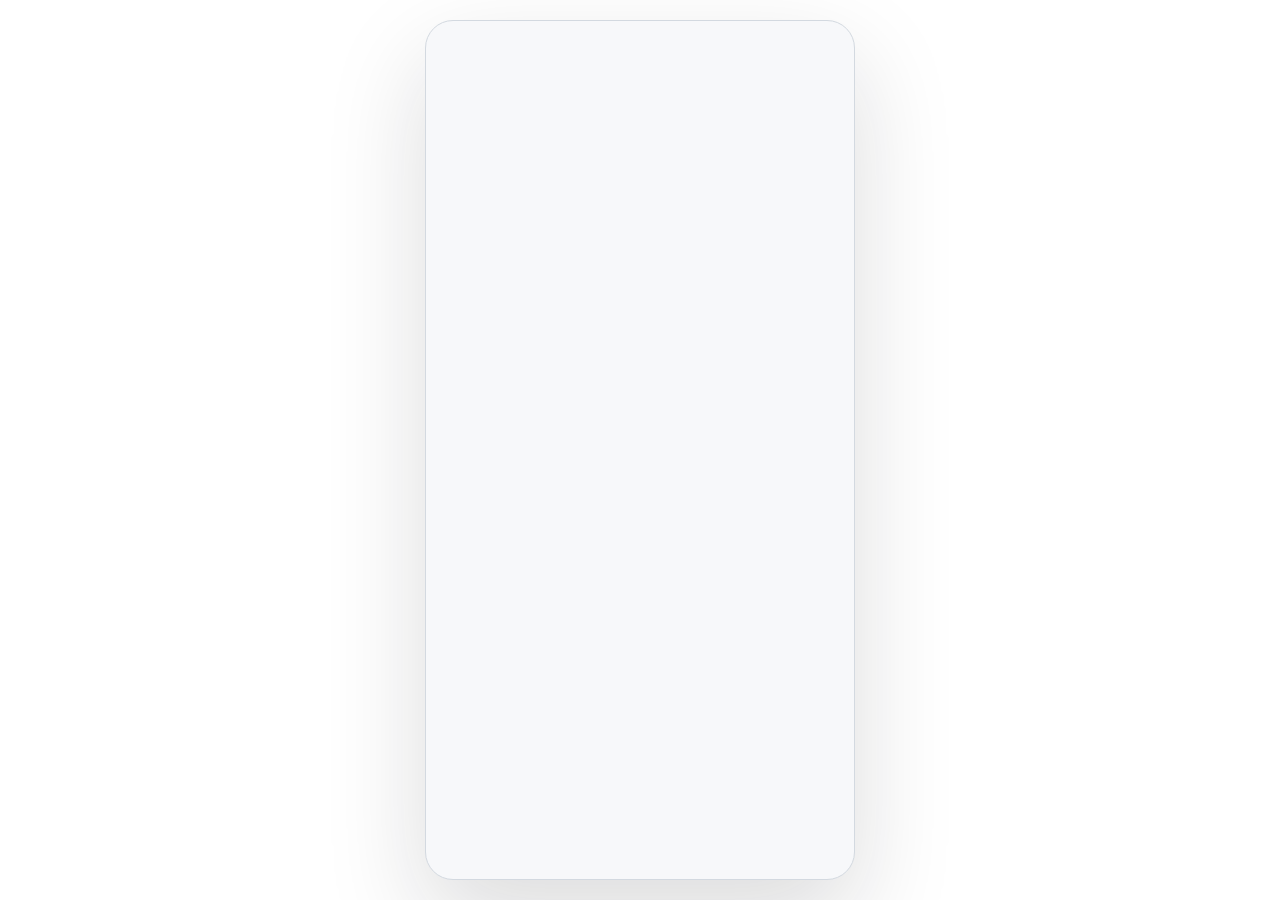
==== backend/app/static/index.html @ cd214f37 "Restore game-timing admin controls; standard home; in-panel admin buttons; fix lobby flash" ====
<!doctype html>
<html lang="uz">
<head>
<meta charset="utf-8">
<meta name="viewport" content="width=device-width,initial-scale=1,viewport-fit=cover">
<meta name="theme-color" media="(prefers-color-scheme: light)" content="#ffffff">
<meta name="theme-color" media="(prefers-color-scheme: dark)" content="#0e1013">
<title>Mafia — Cinematic Noir Mini App</title>
<link rel="preconnect" href="https://fonts.googleapis.com">
<link rel="preconnect" href="https://fonts.gstatic.com" crossorigin>
<link href="https://fonts.googleapis.com/css2?family=Cinzel:wght@600;700;900&family=Oswald:wght@500;600;700&family=Inter:wght@400;500;600&display=swap" rel="stylesheet">
<style>
:root{
  --ink:#ffffff;--bg:#f7f8fa;--panel:#ffffff;--panel2:#eef1f5;
  --line:#d3d9e0;--line-soft:#e4e8ee;
  --red:#d11a2a;--red-hi:#e63b4b;--red-dim:#fbe9ec;
  --dark:#111418;
  --town:#1f6feb;--town-hi:#3b82f6;--town-dim:#e8f0fe;
  --gold:#1f6feb;--gold-hi:#3b82f6;--gold-dim:#7aa7f0;
  --neutral:#8a5fc2;--neutral-hi:#a06fd8;
  --text:#17181c;--muted:#5b6472;--muted2:#8b94a3;
  --r-sm:10px;--r-md:14px;--r-lg:20px;
  --display:'Inter',-apple-system,Arial,sans-serif;
  --ui:'Inter',-apple-system,Arial,sans-serif;
  --body:'Inter',-apple-system,Arial,sans-serif;
  --glass-bg:rgba(255,255,255,.72);--glass-border:rgba(255,255,255,.5);--glass-blur:18px;
}
/* ---------------------------------------------------------- theming ----
   Four modes are chosen in Settings (app.js: THEME_MODES) and always
   resolve, client-side, to one of two looks — light or dark — written
   onto <html data-theme="light|dark"> by applyTheme(). Same red/town
   accents either way (brand stays recognizable); only the neutral
   surfaces (bg/panel/text/lines) flip.
     - light / dark  -> that fixed look, always
     - sync          -> light by day, dark at night, light when no game
                        is running (driven by the live game phase)
     - system        -> follows Telegram.WebApp.colorScheme (or the OS
                        prefers-color-scheme when opened outside Telegram)
   The attribute selectors below outrank the plain :root media-query
   fallback further down (higher specificity, order-independent), so an
   explicit choice always wins once JS has run. The media query only
   matters for the first paint before app.js executes, or if JS is
   unavailable — see the inline snippet right after <body> too. */
:root[data-theme="dark"]{
  --ink:#0e1013;--bg:#0e1013;--panel:#181b20;--panel2:#1f232a;
  --line:#2b3038;--line-soft:#23272e;
  --red-dim:#3a1216;
  --town-dim:#12233d;
  --text:#eef0f3;--muted:#9aa3b0;--muted2:#6e7683;
  --glass-bg:rgba(24,27,32,.68);--glass-border:rgba(255,255,255,.08);
}
:root[data-theme="light"]{
  --ink:#ffffff;--bg:#f7f8fa;--panel:#ffffff;--panel2:#eef1f5;
  --line:#d3d9e0;--line-soft:#e4e8ee;
  --red-dim:#fbe9ec;
  --town-dim:#e8f0fe;
  --text:#17181c;--muted:#5b6472;--muted2:#8b94a3;
  --glass-bg:rgba(255,255,255,.72);--glass-border:rgba(255,255,255,.5);
}
/* Pre-JS / no-JS fallback only — ignored the instant data-theme is set. */
@media(prefers-color-scheme:dark){
  :root:not([data-theme]){
    --ink:#0e1013;--bg:#0e1013;--panel:#181b20;--panel2:#1f232a;
    --line:#2b3038;--line-soft:#23272e;
    --red-dim:#3a1216;
    --town-dim:#12233d;
    --text:#eef0f3;--muted:#9aa3b0;--muted2:#6e7683;
    --glass-bg:rgba(24,27,32,.68);--glass-border:rgba(255,255,255,.08);
  }
}

*{box-sizing:border-box;-webkit-tap-highlight-color:transparent}
html,body{margin:0;background:var(--ink);color:var(--text);font-family:var(--body)}
body{min-height:100vh;display:flex;justify-content:center}
.app{width:min(100vw,430px);min-height:100vh;background:var(--bg);position:relative;overflow:hidden}
.screen{display:none;min-height:100vh;padding:18px 16px 104px;position:relative}
.screen.active{display:block;animation:screenIn .6s cubic-bezier(.22,1,.36,1)}
@keyframes screenIn{0%{opacity:0;transform:translateY(20px) scale(.985);filter:blur(10px)}60%{opacity:1}100%{opacity:1;transform:none;filter:none}}
@media(prefers-reduced-motion:reduce){.screen.active{animation:none}}

h1,h2,h3,p{margin:0}
.title{font-weight:800;font-size:17px;letter-spacing:.02em;text-transform:uppercase;text-align:center;color:var(--text)}
.eyebrow{font:600 10px/1 var(--ui);letter-spacing:.16em;text-transform:uppercase;color:var(--muted2)}
.subtitle{text-align:center;color:var(--muted);margin-top:8px;font-size:14px;line-height:1.55}

.topbar{display:flex;justify-content:space-between;align-items:center;margin-bottom:18px;min-height:44px}
.iconbtn{width:44px;height:44px;flex:0 0 auto;border:1px solid var(--line);border-radius:var(--r-sm);
  background:var(--panel);color:var(--text);display:flex;align-items:center;justify-content:center;transition:background .14s}
.iconbtn:active{background:var(--panel2)}
.spacer44{width:44px;flex:0 0 auto}

.icon{width:19px;height:19px;stroke:currentColor;fill:none;stroke-width:1.7;stroke-linecap:round;stroke-linejoin:round}
.icon.solid{fill:currentColor;stroke:none}

.hero-art{aspect-ratio:3/4;max-height:54vh;border:1px solid var(--line);border-radius:var(--r-lg);
  overflow:hidden;background-size:cover;background-position:center;position:relative;background-color:#eef1f5}
.hero-content{position:absolute;z-index:2;left:22px;right:22px;bottom:24px;text-align:center}
.hero-content .mafia{font-weight:900;font-size:clamp(36px,10.5vw,52px);letter-spacing:.04em;color:var(--text)}

.btn{width:100%;min-height:54px;display:flex;align-items:center;justify-content:center;gap:9px;
  border:1px solid var(--dark);background:var(--dark);color:#fff;
  border-radius:var(--r-sm);font:600 14px/1 var(--ui);letter-spacing:.03em;
  transition:filter .12s,transform .12s}
.btn:active{filter:brightness(.85);transform:scale(.97)}
.btn.gold{background:var(--town);border-color:var(--town);color:#fff}
.btn.dark{background:var(--panel);border-color:var(--line);color:var(--text)}
.btn.town{background:var(--town);border-color:var(--town);color:#fff}
.btn.ghost{background:transparent;border-color:var(--line);color:var(--muted)}

.stack{display:grid;gap:11px;margin-top:18px}
.card{background:var(--panel);border:1px solid var(--line-soft);border-radius:var(--r-md);padding:16px;box-shadow:0 1px 2px rgba(17,20,24,.04);transition:box-shadow .2s ease}

.code{font-family:var(--ui);font-size:28px;font-weight:700;letter-spacing:.18em;text-align:center;color:var(--text);margin:8px 0 14px}
.coderow{display:flex;align-items:center;justify-content:center;gap:8px;margin:8px 0 14px}
.coderow .code{margin:0}

.players{display:grid;grid-template-columns:repeat(4,1fr);gap:14px 8px;margin-top:14px}
.player{text-align:center;font:12px/1 var(--body);color:var(--muted)}
.avatar{width:54px;height:54px;border-radius:50%;margin:0 auto 7px;border:2px solid var(--line);
  background-size:cover;background-position:center;position:relative}
.avatar.host{border-color:var(--town);box-shadow:0 0 0 3px var(--town-dim)}
.avatar.empty{display:flex;align-items:center;justify-content:center;border:2px dashed var(--line);background:transparent;color:var(--muted2)}
.badge{position:absolute;right:-3px;bottom:-3px;min-width:18px;height:18px;padding:0 3px;background:var(--red);color:#fff;border-radius:50%;font:700 10px var(--ui);display:flex;align-items:center;justify-content:center;border:1.5px solid #fff}
.crownbadge{position:absolute;left:50%;top:-15px;transform:translateX(-50%);color:var(--gold-hi);width:18px;height:18px}

.smallcap{font:600 10px/1 var(--ui);letter-spacing:.18em;color:var(--muted);text-transform:uppercase}

.timer{font-family:var(--ui);font-weight:700;font-size:42px;color:var(--town);text-align:center;margin:14px 0;font-variant-numeric:tabular-nums}
.timer.day{color:var(--gold-hi)}
.status{display:grid;gap:8px}
.status-row{display:flex;align-items:center;gap:10px;border:1px solid var(--line-soft);border-radius:var(--r-sm);padding:11px 13px;background:var(--panel);font:13px/1.3 var(--body);color:var(--text)}
.status-row .icon{color:var(--town);flex:0 0 auto}
.status-row b{margin-left:auto;color:var(--town);font-weight:700;font-size:12.5px}

.list{display:grid;gap:2px;margin-top:6px}
.row{display:flex;align-items:center;gap:11px;padding:9px 6px;border-bottom:1px solid var(--line-soft);font:14px var(--body);border-radius:var(--r-sm)}
.row .avatar{width:36px;height:36px;margin:0}
.row .rowname{flex:1}
.row .rowvotes{color:var(--muted2);font:600 13px var(--ui);min-width:18px;text-align:right}
.radio{width:20px;height:20px;border:1.5px solid var(--line);border-radius:50%;flex:0 0 auto}
.row.selected{background:var(--red-dim)}
.row.selected .radio{border-color:var(--red-hi);background:var(--red-hi);box-shadow:inset 0 0 0 4px var(--panel2)}
.row.selected .rowvotes{color:var(--red-hi)}

.death-content{position:absolute;z-index:2;left:0;right:0;bottom:22px;text-align:center}
.big-name{font-weight:900;font-size:34px;color:var(--text)}

.winbanner{position:relative;border-radius:var(--r-lg);padding:36px 22px 26px;text-align:center;margin-top:4px;overflow:hidden;border:1px solid var(--line)}
.winbanner.red{border-color:var(--red)}
.winbanner-seal{position:relative;width:84px;height:84px;margin:0 auto 16px;border-radius:50%;border:2px solid var(--town);display:flex;align-items:center;justify-content:center;background:var(--town-dim)}
.winbanner.red .winbanner-seal{border-color:var(--red);background:var(--red-dim)}
.winbanner-seal .icon{width:38px;height:38px;fill:var(--town-hi);stroke:none}
.winbanner.red .winbanner-seal .icon{fill:var(--red-hi)}
.winbanner-title{font-weight:800;font-size:clamp(20px,6vw,25px);color:var(--town)}
.winbanner.red .winbanner-title{color:var(--red-hi)}
.winbanner.neutral{border-color:var(--neutral)}
.winbanner.neutral .winbanner-seal{border-color:var(--neutral);background:rgba(138,95,194,.12)}
.winbanner.neutral .winbanner-seal .icon{fill:var(--neutral-hi)}
.winbanner.neutral .winbanner-title{color:var(--neutral-hi)}
.winbanner .notice{margin:12px auto 0;max-width:300px}

.winreveal{position:fixed;inset:0;z-index:80;display:none;flex-direction:column;align-items:center;justify-content:center;gap:22px;padding:24px;background:var(--bg)}
.winreveal.show{display:flex}
.winreveal.closing .winreveal-cardwrap{animation:winRevealOut .32s ease forwards}
.winreveal-cardwrap{width:clamp(240px,78vw,360px);aspect-ratio:2/3;border-radius:22px;overflow:hidden;position:relative;border:2px solid var(--town);box-shadow:0 20px 60px rgba(17,20,24,.2);animation:winRevealIn .75s cubic-bezier(.2,.8,.3,1)}
.winreveal-cardwrap.red{border-color:var(--red)}
.winreveal-cardwrap .winart{width:100%;height:100%;display:block}
.winreveal-cardwrap .winart svg{width:100%;height:100%;display:block}
.winposter{width:100%;height:100%;position:relative}
.winposter img{width:100%;height:100%;display:block;object-fit:cover;filter:drop-shadow(0 0 24px var(--artglow,transparent))}
@keyframes winRevealIn{0%{opacity:0;transform:scale(.72) translateY(26px)}55%{opacity:1}100%{opacity:1;transform:scale(1) translateY(0)}}
@keyframes winRevealOut{from{opacity:1;transform:scale(1)}to{opacity:0;transform:scale(.9) translateY(-8px)}}
.winreveal-btn{width:min(78vw,320px);min-height:54px;display:flex;align-items:center;justify-content:center;gap:9px;border:1px solid var(--town);background:var(--town);color:#fff;border-radius:var(--r-sm);font:600 14px/1 var(--ui)}
.winreveal-btn:active{filter:brightness(.85)}
@media(prefers-reduced-motion:reduce){.winreveal-cardwrap,.winreveal-btn{animation:none}}

.nav{position:fixed;bottom:0;left:50%;transform:translateX(-50%);width:min(100vw,430px);height:76px;padding-bottom:env(safe-area-inset-bottom);background:var(--panel);border-top:1px solid var(--line-soft);display:flex;z-index:10}
.nav button{flex:1;background:none;border:0;color:var(--muted2);display:flex;flex-direction:column;align-items:center;justify-content:center;gap:4px;font:600 10px var(--ui);letter-spacing:.02em;text-transform:uppercase;transition:color .2s ease,transform .15s ease}
.nav button:active{transform:scale(.92)}
.nav button.active{color:var(--town);font-weight:700}
.nav button.active svg{filter:drop-shadow(0 0 4px rgba(0,168,107,.3))}

body.kiosk-roles .nav{display:none}
body.kiosk-roles #roles .topbar{display:none}
body.kiosk-roles #roles.screen{padding-bottom:24px}

.tabs{display:flex;gap:7px;overflow-x:auto;margin:14px 0 4px;scrollbar-width:none}
.tabs::-webkit-scrollbar{display:none}
.tab{flex:0 0 auto;white-space:nowrap;border:1px solid var(--line);background:var(--panel);color:var(--muted);padding:8px 15px;border-radius:20px;font:600 11px var(--ui);letter-spacing:.04em;text-transform:uppercase}
.tab.active{color:#fff;border-color:var(--text);background:var(--dark)}

.factiontitle{display:flex;align-items:center;gap:8px;font:600 12px var(--ui);letter-spacing:.16em;text-transform:uppercase;margin:22px 2px 12px}
.factiontitle .n{font-weight:500;color:var(--muted2);letter-spacing:0;font-size:11.5px}
.factiontitle.mafia{color:var(--red)}
.factiontitle.town{color:var(--town)}
.factiontitle.neutral{color:var(--neutral)}
.factiontitle:before{content:"";flex:0 0 14px;height:1px;background:currentColor;opacity:.4}

.rolegrid{display:grid;grid-template-columns:repeat(3,1fr);gap:14px 10px}
.rolecell{text-align:center;cursor:pointer}
.roleicon{position:relative;width:100%;aspect-ratio:1/1.06;border-radius:14px;margin:0 auto 7px;overflow:hidden;border:1.5px solid var(--line);background:#eef1f5;box-shadow:0 1px 2px rgba(17,20,24,.05)}
.roleicon .roleart{position:absolute;inset:0;line-height:0}
.roleicon img{width:100%;height:100%;display:block;object-fit:cover;object-position:center top}
.rolecell.mafia .roleicon{border-color:var(--red);box-shadow:0 0 0 1px var(--red)}
.rolecell.town .roleicon{border-color:var(--town);box-shadow:0 0 0 1px var(--town)}
.rolecell.neutral .roleicon{border-color:var(--neutral);box-shadow:0 0 0 1px var(--neutral)}
.rolename{font:600 10.5px var(--ui);line-height:1.2}
.rolecell.mafia .rolename{color:var(--red)}
.rolecell.town .rolename{color:var(--town)}
.rolecell.neutral .rolename{color:var(--neutral)}

.roledetail{margin-top:20px;padding:16px;display:none}
.roledetail.show{display:block;animation:screenIn .3s ease}
.roledetail-card{width:min(70vw,220px);margin:0 auto 14px;border-radius:14px;overflow:hidden;border:1.5px solid var(--line);box-shadow:0 10px 30px rgba(17,20,24,.12)}
.roledetail-card svg{width:100%;height:auto;display:block}
.roledetail-card img{width:100%;height:auto;display:block}
.roledetail-head{display:flex;align-items:center;justify-content:center;gap:12px;margin-bottom:10px;text-align:center}
.roledetail-head .roleicon{width:46px;aspect-ratio:1/1.06;margin:0;flex:0 0 auto}
.roledetail-name{font-weight:800;font-size:20px}
.roledetail-fac{font:600 10px var(--ui);letter-spacing:.16em;text-transform:uppercase;margin-top:2px}
.roledetail-desc{font:13.5px/1.6 var(--body);color:var(--muted);margin-top:4px}
.roledetail-ability{margin-top:12px;padding-top:12px;border-top:1px solid var(--line-soft);font:13px/1.55 var(--body)}
.roledetail-ability b{color:var(--town);font:600 10.5px var(--ui);letter-spacing:.16em;text-transform:uppercase;display:block;margin-bottom:5px}

.notice{font:12.5px/1.6 var(--body);color:var(--muted);text-align:center;margin-top:14px}

.calloutcard{font:12.5px/1.6 var(--body);margin-top:14px;padding:12px 14px;border-left:3px solid var(--town);background:var(--town-dim);border-radius:0 var(--r-sm) var(--r-sm) 0}
.phasepill{display:inline-flex;align-items:center;gap:7px;height:44px;padding:0 13px;border:1px solid var(--line);border-radius:999px;background:var(--panel);color:var(--text);flex:0 0 auto}
.phasepill .dot{width:7px;height:7px;border-radius:50%;background:var(--town);flex:0 0 auto}
.phasepill.day .dot{background:var(--gold-hi)}
.phasepill.vote .dot{background:var(--red-hi)}
.bottomactions{position:sticky;bottom:76px;left:0;right:0;padding-top:18px;margin-top:6px;background:linear-gradient(180deg,transparent,#ffffff 40%);z-index:5}
body.kiosk-roles .bottomactions{bottom:0}

#lobby.screen{padding:0;overflow:hidden}
.lb-bg{position:absolute;inset:0;z-index:0;background:var(--bg)}
.lb-inner{position:relative;z-index:2;min-height:100vh;display:flex;flex-direction:column;padding:calc(14px + env(safe-area-inset-top)) 16px calc(18px + env(safe-area-inset-bottom))}

.lb-top{display:flex;align-items:flex-start;justify-content:space-between;gap:10px}
.lb-icon{width:46px;height:46px;flex:0 0 auto;border:1.5px solid var(--line);border-radius:12px;background:var(--panel);color:var(--text);display:flex;align-items:center;justify-content:center}
.lb-icon:active{background:var(--panel2)}
.lb-icon .icon{width:22px;height:22px;stroke-width:2}

.lb-titlewrap{flex:1;min-width:0;text-align:center;padding-top:2px}
.lb-title{font-weight:900;font-size:clamp(32px,9.5vw,46px);line-height:1;letter-spacing:.04em;color:var(--text)}
.lb-orn{display:flex;align-items:center;justify-content:center;gap:9px;margin-top:7px;color:var(--muted2)}
.lb-orn i{display:block;height:1px;width:46px;background:var(--line)}
.lb-orn i+i{background:var(--line)}
.lb-orn .icon{width:15px;height:15px;color:var(--town)}

.lb-counter{margin-top:20px;padding:14px 16px;border-radius:20px;background:var(--panel);border:1px solid var(--line-soft)}
.lb-counter-label{text-align:center;font:600 13px/1 var(--ui);letter-spacing:.16em;text-transform:uppercase;color:var(--muted)}
.lb-counter-label b{margin-left:9px;font-size:16px;color:var(--town)}
.lb-bar{display:flex;gap:5px;margin-top:12px}
.lb-bar span{flex:1;height:10px;border-radius:4px;background:var(--line-soft)}
.lb-bar span.on{background:var(--town)}

.lb-grid{display:grid;grid-template-columns:repeat(3,1fr);gap:12px 10px;margin-top:18px}
.pcard{position:relative;aspect-ratio:1/1.06;border-radius:14px;overflow:hidden;background:var(--panel);border:1px solid var(--line);box-shadow:0 1px 2px rgba(17,20,24,.05);transition:transform .15s ease,box-shadow .15s ease,border-color .15s ease}
.pcard:active{transform:scale(.96)}
.pcard.host{border-color:var(--town);box-shadow:0 0 0 1.5px var(--town)}
.pc-photo{position:absolute;inset:0;background-size:cover;background-position:center top;background-color:#eef1f5;display:flex;align-items:center;justify-content:center;font:700 34px var(--display);color:var(--muted)}
.pc-foot{position:absolute;left:0;right:0;bottom:0;z-index:2;display:flex;align-items:center;gap:6px;padding:8px 8px 9px;background:linear-gradient(180deg,transparent,rgba(255,255,255,.94))}
.pc-num{width:22px;height:22px;flex:0 0 auto;border-radius:50%;border:1.4px solid var(--line);background:#fff;color:var(--muted);font:600 11.5px/1 var(--ui);display:flex;align-items:center;justify-content:center}
.pc-name{flex:1;min-width:0;font:600 12.5px/1.15 var(--body);color:var(--text);white-space:nowrap;overflow:hidden;text-overflow:ellipsis}
.pc-dot{width:9px;height:9px;flex:0 0 auto;border-radius:50%;background:#2bb673;box-shadow:0 0 6px rgba(43,182,115,.6)}
.pc-dot.off{background:#c2c9d2;box-shadow:none}
.pc-ribbon{position:absolute;top:0;left:50%;transform:translateX(-50%);z-index:3;padding:5px 15px 6px;border-radius:0 0 7px 7px;background:var(--town);color:#fff;font:700 10px/1 var(--ui);letter-spacing:.14em}

.pcard.empty{background:var(--panel2);border:1px dashed var(--line);display:flex;flex-direction:column;align-items:center;justify-content:center;gap:10px;color:var(--muted2)}
.pc-plus{width:58px;height:58px;border-radius:50%;border:2px dashed var(--line);color:var(--muted2);display:flex;align-items:center;justify-content:center}
.pc-plus .icon{width:26px;height:26px;stroke-width:2}
.pc-empty{font:500 12px var(--body)}

.pcard-grid{display:grid;grid-template-columns:repeat(3,1fr);gap:12px 10px;margin-top:14px}
.pcard.me{border-color:var(--town)}
.pcard.dead{opacity:.45}
.pcard.selectable{cursor:pointer;transition:transform .12s ease,box-shadow .12s ease}
.pcard.selectable:active{transform:scale(.95)}
.pcard.selected{border-color:var(--red);box-shadow:0 0 0 2px var(--red)}
.pc-check{width:20px;height:20px;flex:0 0 auto;border-radius:50%;border:1.5px solid #fff;background:rgba(0,0,0,.2);display:flex;align-items:center;justify-content:center;color:#fff;font:700 12px/1 var(--ui)}
.pcard.selected .pc-check{background:var(--red);border-color:var(--red)}
.pcard.selected .pc-check:after{content:"\2713"}

.lb-actions{margin-top:auto;padding-top:22px}
.lb-start{width:100%;display:flex;align-items:stretch;border-radius:10px;overflow:hidden;border:2px solid var(--dark);background:var(--dark);box-shadow:0 12px 28px rgba(17,20,24,.18)}
.lb-start:active{filter:brightness(.85)}
.lb-start:disabled{opacity:.5;pointer-events:none}
.lb-start-text{flex:1;min-width:0;padding:14px 10px;text-align:center}
.lb-start-main{display:block;font-weight:800;font-size:clamp(17px,5vw,21px)/1.1;color:#fff}
.lb-start-sub{display:block;margin-top:5px;font-size:12.5px;color:rgba(255,255,255,.8)}
.lb-start-play{width:62px;flex:0 0 auto;display:flex;align-items:center;justify-content:center;border-left:1.5px solid rgba(255,255,255,.3)}
.lb-start-play .icon{width:26px;height:26px;color:#fff}

/* Bot-role pickers (#21) */
.brp-panel{border:1px solid var(--line-soft);border-radius:16px;background:var(--panel);padding:12px 12px 14px}
.brp-head{font:800 13px/1.2 var(--ui);letter-spacing:.06em;text-transform:uppercase;color:var(--text);text-align:center}
.brp-note{margin-top:5px;font:500 11.5px/1.4 var(--body);color:var(--muted);text-align:center}
.brp-row{display:flex;align-items:center;gap:10px;margin-top:10px}
.brp-row+.brp-row{margin-top:8px}
.brp-name{flex:1;min-width:0;font:600 13px/1 var(--body);color:var(--text);white-space:nowrap;overflow:hidden;text-overflow:ellipsis}
.brp-select{flex:0 0 auto;max-width:58%;border:1.5px solid var(--line);border-radius:10px;background:var(--panel);color:var(--text);font:600 12.5px/1 var(--ui);padding:9px 8px;outline:none}
.brp-select:focus{border-color:var(--town)}
.brp-clear{flex:0 0 auto;width:30px;height:30px;border-radius:9px;border:1.5px solid var(--line);background:var(--panel);color:var(--muted);font:700 14px/1 var(--ui);display:flex;align-items:center;justify-content:center}
.brp-clear:active{background:var(--panel2)}

body.lobby-view .nav{display:none}
@media(max-width:340px){.lb-grid,.pcard-grid{gap:9px 8px}.pc-name{font-size:11.5px}}

#admin.screen{padding:0;overflow:hidden}
.ap-bg{position:absolute;inset:0;z-index:0;background:var(--bg);filter:saturate(.9) brightness(1)}
.ap-inner{position:relative;z-index:2;min-height:100vh;display:flex;flex-direction:column;padding:calc(14px + env(safe-area-inset-top)) 16px calc(96px + env(safe-area-inset-bottom))}
.ap-top{display:flex;align-items:flex-start;justify-content:space-between;gap:10px}
.ap-title{font-size:clamp(28px,8vw,40px)}
.ap-tabs{display:flex;gap:6px;margin-top:18px;padding:5px;border-radius:14px;background:var(--panel2);border:1px solid var(--line-soft);overflow-x:auto;-webkit-overflow-scrolling:touch;scrollbar-width:none}
.ap-tabs::-webkit-scrollbar{display:none}
.ap-tab{flex:0 0 auto;white-space:nowrap;padding:10px 14px;border-radius:10px;background:transparent;color:var(--muted);font:600 12px var(--ui);letter-spacing:.04em;text-transform:uppercase}
.ap-tab.active{background:var(--dark);color:#fff}
.ap-body{margin-top:16px}
.ap-card{background:var(--panel);border:1px solid var(--line-soft);border-radius:18px;padding:16px;margin-bottom:12px;box-shadow:0 1px 2px rgba(17,20,24,.05)}
.ap-h{display:flex;align-items:center;justify-content:space-between;gap:8px;font:600 11px var(--ui);letter-spacing:.16em;text-transform:uppercase;color:var(--muted)}
.ap-stats{display:grid;grid-template-columns:repeat(2,1fr);gap:10px}
.ap-stat{padding:14px 12px;border-radius:14px;background:var(--panel2);border:1px solid var(--line-soft)}
.ap-stat b{display:block;font:700 26px/1 var(--ui);color:var(--text);font-variant-numeric:tabular-nums}
.ap-stat span{display:block;margin-top:5px;font:500 11px var(--body);color:var(--muted)}
.ap-stat.accent{background:var(--red-dim);border-color:#f3c9cf}
.ap-stat.accent b{color:var(--red)}
.ap-row{display:flex;align-items:center;gap:11px;padding:11px 4px;border-bottom:1px solid var(--line-soft)}
.ap-row:last-child{border-bottom:none}
.ap-row .grow{flex:1;min-width:0}
.ap-row .rname{display:block;font:600 14px var(--body);color:var(--text);white-space:nowrap;overflow:hidden;text-overflow:ellipsis}
.ap-row .rmeta{display:block;margin-top:3px;font-size:11.5px;color:var(--muted)}
.ap-pill{flex:0 0 auto;padding:4px 9px;border-radius:999px;font:600 10.5px var(--ui);letter-spacing:.06em;text-transform:uppercase;border:1px solid currentColor}
.ap-pill.lobby{color:var(--town)}
.ap-pill.live{color:var(--red)}
.ap-pill.over{color:var(--muted2)}
.ap-chevron{flex:0 0 auto;width:16px;height:16px;color:var(--muted2)}
.ap-field{margin-top:14px}
.ap-field label{display:block;font:600 10.5px var(--ui);letter-spacing:.12em;text-transform:uppercase;color:var(--muted);margin-bottom:7px}
.ap-input,.ap-select{width:100%;background:var(--panel2);border:1px solid var(--line);border-radius:11px;padding:12px;color:var(--text);font:15px var(--body)}
.ap-input:focus,.ap-select:focus{outline:none;border-color:var(--town)}
.ap-select{appearance:none;-webkit-appearance:none}
.ap-hint{margin-top:6px;font-size:11.5px/1.5;color:var(--muted2)}
.ap-toggle{display:flex;align-items:center;gap:12px;padding:12px 0;border-bottom:1px solid var(--line-soft)}
.ap-toggle:last-of-type{border-bottom:none}
.ap-toggle .grow{flex:1}
.ap-toggle .tname{display:block;font-weight:500;font-size:14px;color:var(--text)}
.ap-toggle .tsub{display:block;margin-top:2px;font-size:11.5px;color:var(--muted2)}
.ap-switch{position:relative;width:46px;height:27px;flex:0 0 auto}
.ap-switch input{position:absolute;inset:0;opacity:0;margin:0;z-index:2}
.ap-switch i{position:absolute;inset:0;border-radius:999px;background:var(--panel2);border:1px solid var(--line)}
.ap-switch i:after{content:"";position:absolute;top:3px;left:3px;width:19px;height:19px;border-radius:50%;background:#fff;border:1px solid var(--line)}
.ap-switch input:checked+i{background:var(--town);border-color:var(--town)}
.ap-switch input:checked+i:after{transform:translateX(19px);background:#fff;border-color:#fff}
.ap-btn{width:100%;min-height:52px;margin-top:16px;border-radius:11px;font:600 13.5px var(--ui);letter-spacing:.06em;text-transform:uppercase;display:flex;align-items:center;justify-content:center;gap:8px}
.ap-btn:active{filter:brightness(.9)}
.ap-btn.gold{background:var(--town);color:#fff;border:1px solid var(--town)}
.ap-btn.dark{background:var(--panel);color:var(--text);border:1px solid var(--line)}
.ap-btn.danger{background:var(--red);color:#fff;border:1px solid var(--red)}
.ap-btn:disabled{opacity:.45;pointer-events:none}
.ap-btnrow{display:grid;grid-template-columns:1fr 1fr;gap:10px}
.ap-btnrow .ap-btn{margin-top:0}
.ap-counter{display:flex;align-items:center;justify-content:center;gap:22px;margin:18px 0 10px}
.ap-step{width:56px;height:56px;border-radius:50%;border:1.5px solid var(--line);background:var(--panel);color:var(--town);font:400 30px/1 var(--ui)}
.ap-step:active{transform:scale(.9)}
.ap-countval{min-width:112px;text-align:center}
.ap-countval b{display:block;font:700 44px/1 var(--ui);color:var(--text);font-variant-numeric:tabular-nums}
.ap-countval span{display:block;margin-top:3px;font:600 11px var(--ui);letter-spacing:.16em;text-transform:uppercase;color:var(--muted)}
.ap-quick{display:flex;flex-wrap:wrap;gap:8px;justify-content:center;margin:14px 0 4px}
.ap-chip{min-width:52px;padding:8px 12px;border-radius:999px;background:var(--panel);border:1px solid var(--line);color:var(--muted);font:600 13px var(--ui)}
.ap-chip.on{background:var(--dark);border-color:var(--text);color:#fff}
.ap-tab{font-size:11px;letter-spacing:.02em;padding:10px 3px}
.ap-empty{padding:26px 10px;text-align:center;font-size:13px;color:var(--muted2)}
.ap-mini{width:auto;min-height:34px;padding:0 14px;margin:0;font-size:11px}

/* ---- Premium user dashboard / leaderboard / user-menu screens (#21-23) ---- */
.home-avatar{width:72px;height:72px;border-radius:20px;flex:0 0 auto;background-size:cover;background-position:center;border:1.5px solid var(--line);display:flex;align-items:center;justify-content:center;font:800 28px var(--ui);color:#fff}
.leaderboard-row{display:flex;align-items:center;gap:12px;padding:12px 4px;border-bottom:1px solid var(--line-soft)}
.leaderboard-row:last-child{border-bottom:none}
.lb-medal{width:32px;height:32px;flex:0 0 auto;border-radius:50%;display:flex;align-items:center;justify-content:center;font:800 13px var(--ui);border:1.5px solid var(--line);background:var(--panel2);color:var(--muted)}
.lb-medal.top1{background:linear-gradient(140deg,#f6d365,#e8a01b);border-color:#d99414;color:#fff}
.lb-medal.top2{background:linear-gradient(140deg,#cfd6df,#9aa8b8);border-color:#8997a7;color:#fff}
.lb-medal.top3{background:linear-gradient(140deg,#e1a47c,#c67b4f);border-color:#b56c42;color:#fff}
.lb-medal.me{box-shadow:0 0 0 3px var(--town-dim)}
.lbrow-body{flex:1;min-width:0}
.lbrow-name{font:600 14px var(--ui);color:var(--text);white-space:nowrap;overflow:hidden;text-overflow:ellipsis}
.lbrow-meta{font-size:11.5px;color:var(--muted);margin-top:2px}
.lbrow-wins{font:700 16px var(--ui);color:var(--gold-hi);text-align:right;white-space:nowrap}
.lbrow-wins span{font:500 9.5px var(--ui);color:var(--muted2);text-transform:uppercase;margin-left:3px}
.langbtn,.optbtn{justify-content:flex-start;padding-left:20px}
.langbtn.on,.optbtn.on{background:var(--dark);border-color:var(--text);color:#fff}
.optbtn .optbtn-sub{display:block;font:400 11.5px/1.4 var(--body);letter-spacing:0;text-transform:none;opacity:.7;margin-top:2px}
.optbtn.on .optbtn-sub{opacity:.85}
.app-about p{font:13.5px/1.7 var(--body);color:var(--muted);margin-top:10px}
.app-about .ph{color:var(--text);font-weight:600;margin-top:0}
.stepnum{display:inline-flex;align-items:center;justify-content:center;width:20px;height:20px;border-radius:50%;background:var(--dark);color:#fff;font:700 11px var(--ui);margin-right:8px}

/* ---- new admin panel modules ---- */
.ap-tag{display:inline-flex;align-items:center;gap:5px;font:700 9.5px var(--ui);letter-spacing:.08em;text-transform:uppercase;padding:4px 8px;border-radius:999px;flex:0 0 auto}
.ap-tag.admin{color:#fff;background:var(--town);border:1px solid var(--town)}
.ap-tag.blocked{color:#fff;background:var(--red);border:1px solid var(--red)}
.ap-tag.super{color:#fff;background:var(--neutral-hi);border:1px solid var(--neutral-hi)}
.ap-tag.over{color:var(--muted);background:var(--panel2);border:1px solid var(--line)}
.ap-tag.done{color:#1e9a5c;border:1px solid #b7e5cc;background:#e7f6ee}
.ap-tag.on{color:#fff;background:#2bb673;border:1px solid #2bb673}
.ap-tag.off{color:var(--muted);background:var(--panel2);border:1px solid var(--line)}
.ap-kv{display:flex;justify-content:space-between;gap:10px;padding:9px 0;border-bottom:1px solid var(--line-soft);font-size:13px}
.ap-kv:last-child{border-bottom:none}
.ap-kv .kv-lbl{color:var(--muted)}
.ap-kv b{color:var(--text)}
.ap-filterrow{display:flex;gap:7px;margin-top:9px;flex-wrap:wrap}
.ap-perm{display:flex;align-items:center;gap:8px;padding:11px 0;border-bottom:1px solid var(--line-soft)}
.ap-perm:last-of-type{border-bottom:none}
.ap-perm .permname{flex:1;min-width:0;font:600 12.5px var(--ui);color:var(--text)}
.ap-check{width:20px;height:20px;accent-color:var(--red);flex:0 0 auto}
.ap-chips{display:flex;flex-wrap:wrap;gap:7px}
.ap-chipx{margin:0;padding:8px 12px}
.ap-input.textarea{min-height:110px;resize:vertical;line-height:1.5}
.ap-search{display:flex;gap:8px}
.ap-search .ap-input{flex:1}
.ap-searchbtn{flex:0 0 auto;min-width:54px;border-radius:11px;border:1px solid var(--dark);background:var(--dark);color:#fff;font:600 12px var(--ui);letter-spacing:.04em;display:flex;align-items:center;justify-content:center}
.ap-searchbtn:active{filter:brightness(.85)}
.ap-quicknote{font-size:12px;color:var(--muted2);margin-top:8px;line-height:1.5}
.ap-modes{display:flex;gap:8px;margin-top:14px}
.ap-mode{flex:1;padding:11px 8px;border-radius:11px;border:1px solid var(--line);background:var(--panel);color:var(--muted);font:600 12px var(--ui);letter-spacing:.03em;text-transform:uppercase}
.ap-mode.active{background:var(--dark);color:#fff;border-color:var(--text)}
.history-win{color:#1e9a5c;font-weight:700}
.history-lose{color:var(--muted2)}

#role.screen{padding:0;overflow:hidden}
.rv-bg{position:absolute;inset:0;z-index:0;background:var(--bg)}
.rv-inner{position:relative;z-index:2;min-height:100vh;display:flex;flex-direction:column;padding:calc(18px + env(safe-area-inset-top)) 16px calc(20px + env(safe-area-inset-bottom))}
.rv-top{text-align:center}
.rv-eyebrow{font:600 10.5px var(--ui);letter-spacing:.24em;text-transform:uppercase;color:var(--muted2);margin-bottom:8px}
.rv-title{font-size:clamp(23px,6.6vw,32px)}
#roleStage{flex:1;display:flex;flex-direction:column;margin-top:20px}
.rv-hidden{flex:1;display:flex;flex-direction:column;align-items:center;justify-content:center;gap:22px}
.rv-back{border:2px solid var(--dark);cursor:pointer;background:var(--panel2);box-shadow:0 20px 50px rgba(17,20,24,.15);display:flex;align-items:center;justify-content:center;transition:box-shadow .18s ease}
.rv-back:active{box-shadow:0 12px 30px rgba(17,20,24,.2)}
.rv-back:before{content:"";position:absolute;inset:12px;border:1px solid var(--line);border-radius:12px}
.rv-seal{position:relative;width:104px;height:104px;border-radius:50%;border:2px solid var(--dark);display:flex;align-items:center;justify-content:center;background:#fff}
.rv-seal .icon{width:46px;height:46px;fill:var(--dark);stroke:none}
.rv-tap{font:600 12px var(--ui);letter-spacing:.16em;text-transform:uppercase;color:var(--text);text-align:center}
.rv-tapsub{margin-top:7px;font-size:13px/1.55;color:var(--muted);text-align:center;max-width:300px}
.rv-shown{flex:1;display:flex;flex-direction:column}
.rv-shown > *{opacity:0;animation:rvRise .5s ease forwards}
.rv-shown > *:nth-child(1){animation-delay:.02s}
.rv-shown > *:nth-child(2){animation-delay:.13s}
.rv-shown > *:nth-child(3){animation-delay:.20s}
.rv-shown > *:nth-child(4){animation-delay:.28s}
.rv-shown > *:nth-child(5){animation-delay:.36s}
.rv-shown > *:nth-child(6){animation-delay:.44s}
@keyframes rvRise{from{opacity:0;transform:translateY(16px) scale(.985)}to{opacity:1;transform:none}}
.rv-shown .rv-card{animation:rvCardLand .72s cubic-bezier(.16,.84,.3,1) forwards}
@keyframes rvCardLand{0%{opacity:0;transform:translateY(22px) scale(.9)}60%{opacity:1}100%{opacity:1;transform:none}}
.rv-card{position:relative}
.rv-card:after{content:"";position:absolute;inset:0;pointer-events:none;border-radius:inherit;background:linear-gradient(105deg,transparent 40%,rgba(255,255,255,.6) 50%,transparent 60%);background-size:280% 100%;background-position:180% 0;animation:rvSheen 1s ease-out .3s 1 forwards}
@keyframes rvSheen{from{background-position:180% 0;opacity:0}18%{opacity:1}to{background-position:-90% 0;opacity:0}}
.rv-flipwrap{perspective:1400px;display:flex;align-items:center;justify-content:center}
.rv-flipper{position:relative;width:min(74vw,270px);aspect-ratio:3/4.2;transform-style:preserve-3d;transition:transform .78s cubic-bezier(.3,.9,.25,1)}
.rv-flipper.flipped{transform:rotateY(180deg)}
.rv-face{position:absolute;inset:0;backface-visibility:hidden;-webkit-backface-visibility:hidden;border-radius:20px;overflow:hidden}
.rv-face-front{transform:rotateY(180deg);border:2px solid var(--dark);background:#fff;display:flex;align-items:center;justify-content:center}
.rv-face-front img,.rv-face-front svg{width:100%;height:100%;object-fit:cover;display:block}
@media(prefers-reduced-motion:reduce){.rv-flipper{transition:none}.rv-shown > *{opacity:1;animation:none}.rv-shown .rv-card{animation:none}.rv-card:after{animation:none;display:none}}
.rv-card{width:min(62vw,220px);margin:0 auto;border-radius:16px;overflow:hidden;line-height:0;border:2px solid var(--dark)}
.rv-card img,.rv-card svg{width:100%;height:auto;display:block}
.rv-fac{margin-top:14px;text-align:center;font:600 10.5px var(--ui);letter-spacing:.24em;text-transform:uppercase}
.rv-name{margin-top:4px;text-align:center;font-weight:800;font-size:clamp(28px,8vw,38px)}
.rv-desc{margin:16px auto 0;max-width:360px;font-size:14px/1.65;color:var(--text);text-align:center}
.rv-ability{margin:16px auto 0;max-width:360px;padding:14px 16px;border-radius:var(--r-md);background:var(--panel2);border:1px solid var(--line-soft);border-left:3px solid var(--town)}
.rv-ability b{display:block;margin-bottom:6px;font:600 10px var(--ui);letter-spacing:.18em;text-transform:uppercase;color:var(--town)}
.rv-ability span{font:13.5px/1.6 var(--body)}
.rv-secret{margin:14px auto 0;max-width:340px;text-align:center;font-size:12px/1.5;color:var(--muted2)}
.rv-actions{margin-top:auto;padding-top:22px;display:grid;gap:10px}

.rolefab{position:fixed;right:14px;bottom:calc(88px + env(safe-area-inset-bottom));z-index:40;display:flex;align-items:center;gap:7px;padding:11px 16px;border-radius:999px;background:var(--dark);color:#fff;border:1px solid var(--dark);font-weight:700;font-size:12px;letter-spacing:.06em;text-transform:uppercase;box-shadow:0 8px 22px rgba(17,20,24,.25)}
.rolefab:active{transform:scale(.94)}
.rolefab .icon{width:17px;height:17px;stroke-width:1.8}
body.lobby-view .rolefab{display:none!important}
.fabbadge{position:absolute;top:-5px;right:-5px;background:var(--red);color:#fff;font-weight:800;font-size:10px;min-width:16px;height:16px;border-radius:999px;display:flex;align-items:center;justify-content:center;padding:0 3px}
.rolesheet{position:fixed;inset:0;z-index:60;display:none;background:rgba(17,20,24,.4);backdrop-filter:blur(2px);-webkit-backdrop-filter:blur(2px);align-items:flex-end;justify-content:center}
.rolesheet.show{display:flex}
.rolesheet-panel{position:relative;width:min(100vw,430px);max-height:88vh;overflow-y:auto;padding:26px 18px calc(26px + env(safe-area-inset-bottom));border-radius:26px 26px 0 0;border:1px solid var(--glass-border);border-bottom:none;background:var(--glass-bg);backdrop-filter:blur(var(--glass-blur)) saturate(160%);-webkit-backdrop-filter:blur(var(--glass-blur)) saturate(160%);box-shadow:0 -18px 44px rgba(17,20,24,.15);animation:sheetUp .3s cubic-bezier(.2,.85,.3,1)}
@keyframes sheetUp{from{transform:translateY(24px);opacity:0}to{transform:none;opacity:1}}
@media(prefers-reduced-motion:reduce){.rolesheet-panel{animation:none}}
.rolesheet-close{position:absolute;top:14px;right:14px;width:38px;height:38px;border-radius:50%;border:1px solid var(--line);background:var(--panel);color:var(--muted);display:flex;align-items:center;justify-content:center}
.rolesheet-close .icon{width:17px;height:17px;stroke-width:2}

button:focus-visible,.row:focus-visible,.rolecell:focus-visible{outline:2px solid var(--town);outline-offset:2px}
.btn:disabled,.btn.disabled{opacity:.45;pointer-events:none}
.waitnote{display:flex;align-items:center;justify-content:center;gap:8px;color:var(--muted);font-size:13px;padding:14px 0}
.dotpulse{width:6px;height:6px;border-radius:50%;background:var(--town);flex:0 0 auto;animation:dotpulse 1.3s ease-in-out infinite}
@keyframes dotpulse{0%,100%{opacity:1}50%{opacity:.25}}
@media(prefers-reduced-motion:reduce){.dotpulse{animation:none}}
.toast{position:fixed;left:50%;bottom:92px;transform:translateX(-50%) translateY(0);max-width:min(92vw,398px);background:var(--dark);color:#fff;font-size:13px/1.4;padding:12px 16px;border-radius:var(--r-sm);z-index:50;box-shadow:0 14px 30px rgba(17,20,24,.3);opacity:0;pointer-events:none;transition:opacity .25s,transform .25s}
.toast.show{opacity:1;transform:translateX(-50%) translateY(-6px)}
.connbanner{position:fixed;top:0;left:50%;transform:translateX(-50%);width:min(100vw,430px);background:var(--red);color:#fff;text-align:center;font-weight:600;font-size:12px;padding:9px;padding-top:calc(9px + env(safe-area-inset-top));z-index:60;display:none}
.connbanner.show{display:block}
.charges{display:inline-flex;gap:4px;margin-top:8px;justify-content:center}
.charges span{width:9px;height:9px;border-radius:50%;background:var(--line)}
.charges span.used{background:var(--red)}
.charges span.left{background:var(--town)}

.phasehead{display:flex;align-items:center;justify-content:space-between;gap:10px;margin-bottom:12px}
.phasehead-label{display:flex;align-items:center;gap:9px}
.phasehead-icon{width:30px;height:30px;border-radius:50%;display:flex;align-items:center;justify-content:center;background:var(--panel2);border:1px solid var(--line);flex:0 0 auto}
.phasehead-icon .icon{width:16px;height:16px;color:var(--town)}
.phasehead.day .phasehead-icon .icon{color:var(--gold-hi)}
.phasehead.vote .phasehead-icon .icon{color:var(--red-hi)}
.phasehead-title{font-weight:700;font-size:15px/1.1;letter-spacing:.04em;text-transform:uppercase;color:var(--text)}
.phasehead-sub{font-size:12px;color:var(--muted2);margin-top:1px}
.phasehead-timer{font-weight:700;font-size:20px;color:var(--town);font-variant-numeric:tabular-nums;background:var(--panel2);border:1px solid var(--line-soft);border-radius:999px;padding:6px 14px;flex:0 0 auto}
.phasehead.day .phasehead-timer{color:var(--gold-hi)}
.phasehead.vote .phasehead-timer{color:var(--red-hi)}

.activityfeed{background:var(--panel);border:1px solid var(--line-soft);border-radius:var(--r-md);padding:4px 0;margin-top:12px;max-height:220px;overflow-y:auto}
.activityfeed-head{display:flex;align-items:center;gap:7px;padding:10px 14px 8px;font-weight:700;font-size:11px;letter-spacing:.08em;text-transform:uppercase;color:var(--muted2)}
.activityfeed-head .livedot{width:7px;height:7px;border-radius:50%;background:#2bb673;box-shadow:0 0 8px rgba(43,182,115,.6);animation:dotpulse 1.6s ease-in-out infinite}
.activityfeed-empty{padding:16px 14px 18px;text-align:center;color:var(--muted2);font-size:13px}
.activityfeed-list{display:flex;flex-direction:column-reverse}
.activityfeed-row{display:flex;align-items:flex-start;gap:9px;padding:7px 14px;font-size:13px/1.35;color:var(--text);border-top:1px solid var(--line-soft);animation:feedrow-in .35s ease-out}
.activityfeed-row:last-child{border-top:none}
@keyframes feedrow-in{from{opacity:0;transform:translateY(-4px)}to{opacity:1;transform:translateY(0)}}
.activityfeed-emoji{flex:0 0 auto;font-size:15px;line-height:1.35;width:19px;text-align:center}
.activityfeed-divider{padding:8px 14px 4px;font-weight:700;font-size:10.5px;letter-spacing:.08em;text-transform:uppercase;color:var(--muted2);border-top:1px solid var(--line-soft);margin-top:2px}

.actionstatus{display:flex;align-items:center;gap:10px;padding:12px 14px;border-radius:var(--r-sm);background:#e7f6ee;border:1px solid #b7e5cc;margin-top:2px}
.actionstatus .icon{width:18px;height:18px;color:#2bb673;flex:0 0 auto}
.actionstatus-title{font-weight:700;font-size:12.5px;letter-spacing:.03em;text-transform:uppercase;color:#1e9a5c}
.actionstatus-sub{font-size:12px;color:var(--muted);margin-top:1px}

.skipbtn{width:100%;margin-top:10px;padding:12px;border-radius:var(--r-sm);border:1px solid var(--line);background:var(--panel2);color:var(--muted);font:600 13px var(--ui);text-transform:uppercase;cursor:pointer}
.skipbtn:active{background:var(--panel)}
.deathrow{display:flex;align-items:center;gap:10px;padding:10px 4px;border-bottom:1px solid var(--line-soft);font:13.5px var(--body);color:var(--muted)}
.deathrow b{color:var(--text);font-weight:600}

.chatpanel{display:flex;flex-direction:column;height:280px;padding:0;overflow:hidden}
.chatlog{flex:1;overflow-y:auto;padding:14px;display:flex;flex-direction:column;gap:9px;-webkit-overflow-scrolling:touch}
.chatmsg{max-width:82%;padding:8px 12px;border-radius:14px;font-size:13px/1.4;background:var(--panel2);border:1px solid var(--line-soft);align-self:flex-start;transition:opacity .2s ease}
.chatmsg.me{align-self:flex-end;background:var(--town);border-color:var(--town);color:#fff}
.chatmsg.dead{opacity:.55}
.chatname{font-weight:600;font-size:10.5px;color:var(--town);margin-bottom:2px}
.chatmsg.me .chatname{color:rgba(255,255,255,.85)}
.chattext{color:var(--text);word-wrap:break-word}
.chatmsg.me .chattext{color:#fff}
/* Server-driven system messages (deaths / last words / mafia result) —
   full-width highlighted cards so they stand out from player chatter. */
.chatmsg.chat-system{max-width:100%;align-self:stretch;padding:10px 13px;border-radius:var(--r-md);animation:chatSysIn .45s ease}
@keyframes chatSysIn{from{opacity:0;transform:translateY(-8px) scale(.98)}to{opacity:1;transform:translateY(0) scale(1)}}
.chat-death{background:rgba(220,53,69,.09);border:1px solid rgba(220,53,69,.28);border-left:3px solid var(--red-hi)}
.chat-death .chatname{color:var(--red-hi);letter-spacing:.06em}
.chat-death .cd-title{font-size:14px;font-weight:800;color:var(--text)}
.chat-death .cd-line{font-size:12.5px;color:var(--text);margin-top:2px}
.chat-death .cd-lbl{display:inline-block;font:700 9.5px var(--ui);letter-spacing:.08em;color:var(--gold-hi);margin-right:6px}
.chat-lastwords{background:rgba(212,175,55,.08);border:1px solid rgba(212,175,55,.3);border-left:3px solid var(--gold-hi)}
.chat-lastwords .chatname{color:var(--gold-hi);letter-spacing:.06em}
.chat-lastwords .chattext{font-style:italic;font-size:13px}
.chat-mafia-result{background:rgba(80,120,220,.09);border:1px solid rgba(80,120,220,.3);border-left:3px solid var(--town)}
.chat-mafia-result .chatname{color:var(--town);letter-spacing:.06em}
/* Last-words input card shown at the bottom of the messages panel while a
   dead player's 60s/post-night window is open. */
.lastwords-box{padding:10px 14px;border-top:1px solid var(--line-soft);background:var(--panel)}
.lastwords-box .smallcap{margin-bottom:6px}
.lastwords-box textarea{width:100%;background:var(--panel2);border:1px solid var(--line);border-radius:10px;color:var(--text);padding:10px;font:13px var(--body);resize:none;min-height:52px}
.lastwords-box textarea:focus{outline:none;border-color:var(--gold-hi)}
.lastwords-box .btn{margin-top:8px}
.chatempty{margin:auto;color:var(--muted2);font-size:12.5px;text-align:center;padding:20px}
.chatinputrow{display:flex;gap:8px;padding:10px;border-top:1px solid var(--line-soft);background:var(--panel)}
.chatinput{flex:1;background:var(--panel2);border:1px solid var(--line);border-radius:20px;padding:9px 14px;color:var(--text);font-size:13.5px;min-width:0}
.chatinput:focus{outline:none;border-color:var(--town)}
.chatinput::placeholder{color:var(--muted2)}
.chatsend{width:38px;height:38px;flex:0 0 auto;border-radius:50%;background:var(--town);color:#fff;display:flex;align-items:center;justify-content:center}
.chatsend:disabled{opacity:.4}
.chatspectate{padding:10px 14px;text-align:center;color:var(--muted2);font-size:12px;border-top:1px solid var(--line-soft);background:var(--panel)}

.roster{display:grid;gap:7px;margin-top:14px}
.rosterrow{display:flex;align-items:center;gap:11px;padding:9px 4px;border-bottom:1px solid var(--line-soft)}
.rosterrow .avatar{width:34px;height:34px;margin:0}
.rosterrow .rname{flex:1;font-size:13.5px}
.rostergroup{border-radius:var(--r-md);padding:14px;border:1px solid var(--line-soft)}
.rostergroup.win{border-color:#9fdbcf;background:#e8f7f2}
.rostergroup.lose{border-color:#f3c9cf;background:#fbecee}
.rostergroup-head{display:flex;align-items:center;justify-content:center;gap:7px}
.rostergroup.win .rostergroup-head{color:#1e9a5c}
.rostergroup.lose .rostergroup-head{color:var(--red)}
.rostergroup .roster{margin-top:12px}
.rostergrid{display:grid;grid-template-columns:1fr 1fr;column-gap:10px;margin-top:12px}
.rostergrid .rosterrow{display:flex;flex-wrap:wrap;align-items:center;gap:5px 8px;padding:7px 0;border-bottom:1px solid var(--line-soft)}
.rostergrid .rosterrow .avatar{width:28px;height:28px}
.rostergrid .rosterrow .rname{flex:1 1 auto;min-width:0;font-size:12px;white-space:nowrap;overflow:hidden;text-overflow:ellipsis}
.rostergrid .rosterrow .smallcap{flex:0 0 100%;padding-left:36px;font-size:9px;letter-spacing:.14em;margin-top:-3px}
.statsgrid{display:grid;grid-template-columns:repeat(2,1fr);gap:9px;margin-top:14px}
.statsgrid.cols3{grid-template-columns:repeat(3,1fr)}
.statbox{background:var(--panel2);border:1px solid var(--line-soft);border-radius:var(--r-sm);padding:12px;text-align:center}
.statbox b{display:block;font:700 22px var(--ui);color:var(--text)}
.statbox span{font-size:11px;letter-spacing:.06em;text-transform:uppercase;color:var(--muted)}

.profile-head{display:flex;align-items:center;gap:14px}
.profile-avatar{width:64px;height:64px;border-radius:18px;flex:0 0 auto;background-size:cover;background-position:center;border:1.5px solid var(--line);display:flex;align-items:center;justify-content:center;font:700 26px var(--ui);color:#fff}
.profile-id{flex:1;min-width:0}
.profile-name{font:700 18px var(--ui);color:var(--text)}
.profile-username{font-size:12.5px;color:var(--muted);margin-top:2px}
.profile-joined{font-size:11.5px;color:var(--muted);margin-top:4px;letter-spacing:.02em}
.pgame-row{display:flex;align-items:center;gap:10px;padding:9px 2px;border-bottom:1px solid var(--line-soft)}
.pgame-row:last-child{border-bottom:none}
.pgame-avatar{width:30px;height:30px;border-radius:9px;flex:0 0 auto;background-size:cover;background-position:center;display:flex;align-items:center;justify-content:center;font:700 12px var(--ui);color:#fff}
.pgame-body{flex:1;min-width:0}
.pgame-title{font:600 13px var(--ui);color:var(--text);white-space:nowrap;overflow:hidden;text-overflow:ellipsis}
.pgame-sub{font-size:11.5px;color:var(--muted);margin-top:2px}
.pgame-tag{flex:0 0 auto;font-size:10px;font-weight:700;letter-spacing:.05em;text-transform:uppercase;padding:3px 8px;border-radius:999px;background:var(--panel2);border:1px solid var(--line);color:var(--text)}
.pgame-tag.win{color:#fff;background:var(--gold-hi);border-color:var(--gold-hi)}
.pgame-tag.lose{background:var(--panel2);color:var(--muted)}
.profile-empty{font-size:13px;color:var(--muted);padding:10px 2px}

.adminfield{margin-top:12px}
.adminfield label{display:block;font:600 11px var(--ui);letter-spacing:.06em;text-transform:uppercase;color:var(--muted);margin-bottom:6px}
.admininput,.adminselect{width:100%;background:var(--panel2);border:1px solid var(--line);border-radius:var(--r-sm);padding:11px 12px;color:var(--text);font:14px var(--body)}
.admininput:focus,.adminselect:focus{outline:none;border-color:var(--town)}
.adminselect{appearance:none;-webkit-appearance:none}
.admincheck{display:flex;align-items:center;gap:10px;margin-top:12px;font-size:13.5px;color:var(--text)}
.admincheck input{width:18px;height:18px;accent-color:var(--red)}

@media(min-width:700px){
  .app{margin:20px 0;min-height:calc(100vh - 40px);border:1px solid var(--line);border-radius:28px;box-shadow:0 40px 100px rgba(17,20,24,.15)}
  .nav{bottom:20px;border-radius:0 0 28px 28px}
}

.orow{display:flex;gap:8px;overflow-x:auto;padding:14px 2px 8px;margin:0 -2px;scrollbar-width:none}
.orow::-webkit-scrollbar{display:none}
.ocard{flex:0 0 auto;width:76px;text-align:center;position:relative;padding:12px 4px 9px;border:1px solid var(--line-soft);border-radius:var(--r-md);background:var(--panel)}
.ocard.out{border-color:var(--town);box-shadow:0 0 0 1px var(--town)}
.ocard.dead{opacity:.45}
.ocard-num{position:absolute;top:-8px;left:50%;transform:translateX(-50%);width:19px;height:19px;border-radius:50%;background:var(--panel2);border:1px solid var(--line);color:var(--muted);font:700 10.5px var(--ui);display:flex;align-items:center;justify-content:center;z-index:1}
.ocard.out .ocard-num{background:var(--town);color:#fff;border-color:var(--town)}
.ocard-crown{position:absolute;top:-21px;left:50%;transform:translateX(-50%);color:var(--gold-hi);width:16px;height:16px}
.ocard .avatar{width:54px;height:54px;margin:5px auto 6px}
.ocard-name{font:600 11.5px var(--ui);color:var(--text);white-space:nowrap;overflow:hidden;text-overflow:ellipsis}
.ocard-dot{width:6px;height:6px;border-radius:50%;margin:5px auto 0;background:var(--muted2)}
.ocard-dot.alive{background:#2bb673}

.oresults{display:grid;gap:14px}
.ores-row{display:flex;align-items:center;gap:10px}
.ores-rank{width:14px;color:var(--muted2);font:700 13px var(--ui)}
.ores-avatar{width:26px;height:26px;border-radius:50%;flex:0 0 auto;background-size:cover;background-position:center;display:flex;align-items:center;justify-content:center;font:700 11px var(--ui);color:var(--text);background-color:var(--panel2);border:1px solid var(--line)}
.ores-body{flex:1;min-width:0}
.ores-name{font:600 13px var(--ui);color:var(--text);display:flex;align-items:center;gap:5px;margin-bottom:5px}
.ores-bar-track{height:7px;border-radius:5px;background:var(--panel2);overflow:hidden}
.ores-bar-fill{height:100%;border-radius:5px;background:var(--town)}
.ores-row.top .ores-bar-fill{background:var(--red)}
.ores-count{width:58px;text-align:right;font:700 15px var(--ui);color:var(--text)}
.ores-count span{font:500 9.5px var(--ui);color:var(--muted2);margin-left:3px;text-transform:uppercase}

.result-hero{display:flex;gap:14px;align-items:stretch;margin-top:14px;padding:14px;border:1px solid var(--line-soft);border-radius:var(--r-lg);background:var(--panel)}
.result-photo{flex:0 0 104px;height:128px;border-radius:var(--r-md);background-size:cover;background-position:center top;border:1px solid var(--line);background-color:#eef1f5;position:relative;overflow:hidden}
.hero-art .roleart,.result-photo .roleart{position:absolute;inset:0;line-height:0}
.hero-art .roleart svg,.result-photo .roleart svg,.hero-art .roleart img,.result-photo .roleart img{width:100%;height:100%;display:block;object-fit:cover}
.result-info{flex:1;min-width:0;display:flex;flex-direction:column;justify-content:center}
.result-name{font-weight:800;font-size:22px;color:var(--text);line-height:1.15}
.result-desc{font-size:12.5px;color:var(--muted);margin-top:6px;line-height:1.5}
.result-rolebox{margin-top:10px;display:inline-flex;align-items:center;gap:8px;padding:6px 10px;border:1px solid var(--red);border-radius:10px;background:var(--red-dim);align-self:flex-start}
.result-rolebox .lbl{font:600 9.5px var(--ui);letter-spacing:.12em;color:var(--muted);text-transform:uppercase}
.result-rolebox .val{font:700 15px var(--ui);color:var(--red)}

/* ---------- 3-pane swipe game layout ---------- */
.gamepanels{display:flex;width:100%;height:100vh;overflow-x:auto;overflow-y:hidden;scroll-snap-type:x mandatory;-webkit-overflow-scrolling:touch;scrollbar-width:none;scroll-behavior:smooth}
.gamepanels::-webkit-scrollbar{display:none}
.gpane{flex:0 0 100%;width:100%;height:100vh;scroll-snap-align:start;overflow-y:auto;overflow-x:hidden;position:relative;background:var(--bg);transition:opacity .2s ease}
.gpane-inner{padding:18px 16px 110px;min-height:100vh}
@keyframes gpaneIn{from{opacity:0;transform:translateY(14px) scale(.994);filter:blur(6px)}to{opacity:1;transform:none;filter:none}}
.gpane.pane-in .gpane-inner{animation:gpaneIn .5s cubic-bezier(.22,1,.36,1)}
@media(prefers-reduced-motion:reduce){.gpane.pane-in .gpane-inner{animation:none}}
.gpane-head{display:flex;align-items:center;justify-content:space-between;gap:10px;margin-bottom:14px;min-height:44px}
.gpane-title{font-weight:800;font-size:15px;letter-spacing:.12em;text-transform:uppercase;text-align:center;flex:1;color:var(--text)}
.gpane-swipehint{display:flex;align-items:center;gap:5px;color:var(--muted2);font:600 10px var(--ui);letter-spacing:.06em;text-transform:uppercase;cursor:pointer;padding:6px;border-radius:8px;transition:color .2s ease,background .2s ease}
.gpane-swipehint:active{background:var(--panel2)}
.gpane-swipehint .icon{width:14px;height:14px;transition:transform .2s ease}
.gpane-swipehint:active .icon{transform:translateX(-2px)}
@keyframes chevronPulse{0%,100%{transform:translateX(0)}50%{transform:translateX(-3px)}}
.gpane-swipehint .icon{animation:chevronPulse 2s ease-in-out infinite}
.phase-group{display:block}
.swipe-strip{display:flex;justify-content:space-between;padding:8px 2px 0;margin-bottom:8px}
.swipe-strip span{font:600 10px var(--ui);letter-spacing:.06em;text-transform:uppercase;color:var(--muted2);cursor:pointer;padding:4px 8px;border-radius:6px;display:flex;align-items:center;gap:4px;transition:color .2s ease,background .2s ease}
.swipe-strip span:active{background:var(--panel2)}
.phase-group{transition:opacity .3s ease,transform .3s ease}
.cabinet-rolecard{border:1px solid var(--line-soft);border-radius:var(--r-lg);overflow:hidden;box-shadow:0 4px 16px rgba(17,20,24,.06)}
.cabinet-rolecard img,.cabinet-rolecard svg{width:100%;height:auto;display:block}
.cabinet-body{padding:14px 14px 16px}
.cabinet-faction{font:600 10px var(--ui);letter-spacing:.2em;text-transform:uppercase;margin-bottom:4px}
.cabinet-rolename{font-weight:900;font-size:22px;color:var(--text);line-height:1.1}
.cabinet-ability{margin-top:14px;padding:14px;border-radius:var(--r-md);background:var(--panel2);border:1px solid var(--line-soft);border-left:3px solid var(--town)}
.cabinet-ability b{display:block;margin-bottom:6px;font:600 10px var(--ui);letter-spacing:.16em;text-transform:uppercase;color:var(--town)}
.cabinet-ability span{font:13px/1.6 var(--body)}
.cabinet-actions{margin-top:16px}
.cabinet-history-title{display:flex;align-items:center;gap:8px;font:700 11px var(--ui);letter-spacing:.14em;text-transform:uppercase;color:var(--muted);margin:22px 2px 6px}
.cabinet-history-empty{text-align:center;color:var(--muted2);font-size:13px;padding:20px 10px;background:var(--panel2);border:1px solid var(--line-soft);border-radius:var(--r-md)}
.cabinet-history{display:grid;gap:0}
.cabinet-histrow{display:flex;align-items:flex-start;gap:10px;padding:10px 4px;border-bottom:1px solid var(--line-soft);font:13px/1.4 var(--body)}
.cabinet-histrow:last-child{border-bottom:none}
.cabinet-histrow .hdr{flex:0 0 auto;min-width:56px;color:var(--town);font:700 10px var(--ui);letter-spacing:.06em;text-transform:uppercase;padding-top:2px}
.cabinet-histrow .lbl{min-width:60px;flex:0 0 auto;font-weight:600;color:var(--text)}
.cabinet-histrow .val{color:var(--text);word-break:break-word}
.cabinet-histrow .small{color:var(--muted);font-size:12px}
.cabinet-noability,.cabinet-noaction{text-align:center;padding:30px 16px;color:var(--muted);font:14px/1.6 var(--body);background:var(--panel2);border:1px dashed var(--line);border-radius:var(--r-md)}
.cabinet-noability b,.cabinet-noaction b{color:var(--text);display:block;font-size:15px;margin-bottom:6px}
.cabinet-noaction b{font-weight:700}
.cabinet-noaction span{display:block;margin-top:4px}
.gpane-chat .gpane-inner{display:flex;flex-direction:column;height:100vh;padding-bottom:110px}
.gpane-chat .gpane-head{flex:0 0 auto}
.gpane-chat .chatlog{flex:1 1 auto;min-height:0;overflow-y:auto}
.gpane-chat #chatInputArea{flex:0 0 auto;position:sticky;bottom:0;background:var(--panel)}
/* Smooth cross-fade whenever data-theme (or an OS/Telegram-driven repaint)
   changes the variables above. Placed last on purpose: several of these
   selectors (.btn, .iconbtn, .card, ...) already declare their own
   `transition` earlier for unrelated properties (filter, transform,
   box-shadow) — since `transition` isn't additive across rules, this
   list has to both (a) come after them in the cascade and (b) repeat
   those existing properties itself, or the earlier rule would simply
   win and the color fade would silently never apply. */
html,body,.app,.card,.status-row,.row,.phasehead,.calloutcard,.nav,
.gpane-head,.chatlog,.winbanner,.avatar,.radio{
  transition:background-color .35s ease,color .35s ease,border-color .35s ease;
}
.iconbtn{
  transition:background-color .35s ease,color .35s ease,border-color .35s ease;
}
.btn{
  transition:filter .12s,transform .12s,background-color .35s ease,color .35s ease,border-color .35s ease;
}
.card{
  transition:box-shadow .2s ease,background-color .35s ease,border-color .35s ease;
}
</style>

<link rel="stylesheet" href="/static/polish.css?v=6">
</head>
<body>
<script>
// Applies a best-guess theme synchronously, before first paint, using
// whatever app.js resolved and cached last time (or, first run, the
// device's own dark/light setting) — otherwise the page would flash
// light and then flip to dark a beat later once app.js runs. This is
// only ever a starting guess: app.js's applyTheme() re-resolves for
// real (mode + live Telegram colorScheme + game phase) right after boot
// and overwrites this attribute if the guess was wrong.
(function(){
  try{
    var cached=localStorage.getItem("mafia_theme_mode_resolved");
    var theme=cached==="dark"||cached==="light"?cached:
      ((window.matchMedia&&window.matchMedia("(prefers-color-scheme: dark)").matches)?"dark":"light");
    document.documentElement.setAttribute("data-theme",theme);
  }catch(e){}
})();
</script>

<svg style="display:none">
<defs>
<symbol id="i-crown" viewBox="0 0 24 24"><path class="solid" d="M3 8.5l4.2 3 4.8-6.2 4.8 6.2 4.2-3-2 9.5H5l-2-9.5z"/><rect class="solid" x="5" y="18.4" width="14" height="2" rx="1"/></symbol>
<symbol id="i-trophy" viewBox="0 0 24 24"><path d="M7 4h10v4a5 5 0 0 1-10 0V4z"/><path d="M7 5H4.5a2.5 2.5 0 0 0 2.5 2.5"/><path d="M17 5h2.5A2.5 2.5 0 0 1 17 7.5"/><path d="M12 13v3"/><path d="M9 20h6"/><path d="M9.3 16.5h5.4l.5 3.5H8.8l.5-3.5z"/></symbol>
<symbol id="i-skull" viewBox="0 0 24 24"><path d="M12 3.2a6.8 6.8 0 0 0-6.8 6.8v3.3c0 1 .5 1.6 1.2 2.2l.6.5V18a1 1 0 0 0 1 1h1.4v-1.7h1V19h2.2v-1.7h1V19H15a1 1 0 0 0 1-1v-2l.6-.5c.7-.6 1.2-1.2 1.2-2.2V10a6.8 6.8 0 0 0-6.8-6.8z"/><circle class="solid" cx="9.3" cy="11.3" r="1.3"/><circle class="solid" cx="14.7" cy="11.3" r="1.3"/><path class="solid" d="M11 13.9l-.6 1.5h1.6l-.6-1.5a.5.5 0 0 0-.4 0z"/></symbol>
<symbol id="i-gear" viewBox="0 0 24 24"><circle cx="12" cy="12" r="2.7"/><circle cx="12" cy="12" r="6.4"/><path d="M12 3.2v2.6M12 18.2v2.6M20.8 12h-2.6M5.8 12H3.2M18.1 5.9l-1.8 1.8M7.7 16.3l-1.8 1.8M18.1 18.1l-1.8-1.8M7.7 7.7L5.9 5.9"/></symbol>
<symbol id="i-chevleft" viewBox="0 0 24 24"><path d="M15 5l-7 7 7 7"/></symbol>
<symbol id="i-profile" viewBox="0 0 24 24"><circle cx="12" cy="8" r="3.4"/><path d="M4.5 19.5c.8-3.4 3.6-5 7.5-5s6.7 1.6 7.5 5"/></symbol>
<symbol id="i-copy" viewBox="0 0 24 24"><rect x="8" y="8" width="12" height="12" rx="2"/><path d="M16 8V6a2 2 0 0 0-2-2H6a2 2 0 0 0-2 2v8a2 2 0 0 0 2 2h2"/></symbol>
<symbol id="i-moon" viewBox="0 0 24 24"><path d="M20.5 14.8A8.7 8.7 0 1 1 9.2 3.5a7.2 7.2 0 0 0 11.3 11.3z"/></symbol>
<symbol id="i-sun" viewBox="0 0 24 24"><circle cx="12" cy="12" r="4.3"/><path d="M12 2.5v2.4M12 19.1v2.4M4.6 4.6l1.7 1.7M17.7 17.7l1.7 1.7M2.5 12h2.4M19.1 12h2.4M4.6 19.4l1.7-1.7M17.7 6.3l1.7-1.7"/></symbol>
<symbol id="i-home" viewBox="0 0 24 24"><path d="M4 11.5L12 4l8 7.5"/><path d="M6 10.2V19a1 1 0 0 0 1 1h10a1 1 0 0 0 1-1v-8.8"/><path d="M10 20v-5.2h4V20"/></symbol>
<symbol id="i-users" viewBox="0 0 24 24"><circle cx="9" cy="8" r="3.2"/><path d="M2.8 19c.7-3.4 3-5.1 6.2-5.1s5.5 1.7 6.2 5.1"/><circle cx="17" cy="8.5" r="2.4"/><path d="M16.3 13.7c2.4.4 4 1.9 4.5 4.3"/></symbol>
<symbol id="i-grid" viewBox="0 0 24 24"><rect x="4" y="4" width="7" height="7" rx="1.6"/><rect x="13" y="4" width="7" height="7" rx="1.6"/><rect x="4" y="13" width="7" height="7" rx="1.6"/><rect x="13" y="13" width="7" height="7" rx="1.6"/></symbol>
<symbol id="i-shield" viewBox="0 0 24 24"><path d="M12 2.5l7.5 2.8v5.4c0 5-3.2 8.6-7.5 10.3-4.3-1.7-7.5-5.3-7.5-10.3V5.3L12 2.5z"/></symbol>
<symbol id="i-spade" viewBox="0 0 24 24"><path class="solid" d="M12 3c-3 4-8 7-8 11a5 5 0 0 0 8 4 5 5 0 0 0 8-4c0-4-5-7-8-11z"/><path d="M12 15v6"/><path d="M9 21h6"/></symbol>
<symbol id="i-plus" viewBox="0 0 24 24"><path d="M12 5v14M5 12h14"/></symbol>
<symbol id="i-mask" viewBox="0 0 24 24"><path d="M4 4.6c5.2-1.3 10.8-1.3 16 0 .4 4.7-.4 8.7-2.3 11.5C15.9 18.7 14 20.2 12 20.2s-3.9-1.5-5.7-4.1C4.4 13.3 3.6 9.3 4 4.6z"/><path d="M7.9 9.4c.9-.8 2.2-.8 3.1 0M12.9 9.4c.9-.8 2.2-.8 3.1 0"/><path d="M9.3 14.4c1.7 1 3.7 1 5.4 0"/></symbol>
<symbol id="i-refresh" viewBox="0 0 24 24"><path d="M20.5 12a8.5 8.5 0 1 1-2.5-6"/><path d="M20.5 4.5V10H15"/></symbol>
<symbol id="i-close" viewBox="0 0 24 24"><path d="M6 6l12 12M18 6L6 18"/></symbol>
<symbol id="i-eye" viewBox="0 0 24 24"><path d="M2.5 12S6 5.5 12 5.5 21.5 12 21.5 12 18 18.5 12 18.5 2.5 12 2.5 12z"/><circle cx="12" cy="12" r="3.2"/></symbol>
<symbol id="i-play" viewBox="0 0 24 24"><path class="solid" d="M7.5 4.7 19 12 7.5 19.3z"/></symbol>
<symbol id="i-send" viewBox="0 0 24 24"><path d="M3.5 12L20.5 4l-6 16-3.2-7.3L3.5 12z"/></symbol>
</defs>
</svg>

<div class="app">

<section id="lobby" class="screen">
<div class="lb-bg"></div>
<div class="lb-inner">

  <div class="lb-top">
    <button class="lb-icon" onclick="openProfile()" aria-label="Profil"><svg class="icon"><use href="#i-profile"/></svg></button>
    <div class="lb-titlewrap">
      <h2 class="lb-title" data-i18n="lobby_title">LOBBY</h2>
      <div class="lb-orn"><i></i><svg class="icon"><use href="#i-spade"/></svg><i></i></div>
    </div>
    <button class="lb-icon" onclick="openRolesFromLobby()" aria-label="Rollar"><svg class="icon"><use href="#i-mask"/></svg></button>
  </div>

  <div class="lb-counter">
    <div class="lb-counter-label"><span data-i18n="lobby_players_label">O&rsquo;YINCHILAR</span><b id="lobbyCount">0 / 20</b></div>
    <div class="lb-bar" id="lobbyBar"></div>
  </div>

  <div class="lb-grid" id="lobbyPlayers"></div>

  <!-- Bot-role pickers (#21): only the host sees these, only when a bot
       game's lobby is a playable size. Lets the admin hand each bot a role
       from the game's exact lineup before pressing Start. -->
  <div id="botRolePickers" style="display:none;margin-top:14px"></div>

  <div class="lb-actions">
    <button class="lb-start" id="startBtn" onclick="startGame()">
      <span class="lb-start-text">
        <span class="lb-start-main" id="startBtnMain" data-i18n="lobby_start_btn">O&rsquo;YINNI BOSHLASH</span>
        <span class="lb-start-sub" id="startBtnSub" data-i18n="lobby_start_hint">Kamida 4 o&rsquo;yinchi kerak</span>
      </span>
      <span class="lb-start-play"><svg class="icon solid"><use href="#i-play"/></svg></span>
    </button>
  </div>

</div>
</section>

<section id="role" class="screen">
<div class="rv-bg"></div>
<div class="rv-inner">
  <div class="rv-top">
    <div class="rv-eyebrow" data-i18n="role_eyebrow">Rollar taqsimlandi</div>
    <h2 class="lb-title rv-title" data-i18n="role_title">SIZNING ROLINGIZ</h2>
    <div class="lb-orn"><i></i><svg class="icon"><use href="#i-spade"/></svg><i></i></div>
    <div class="phasehead-timer" id="roleTimer" style="margin-top:6px">00:00</div>
  </div>
  <div id="roleStage"></div>
</div>
</section>

<section id="game" class="screen">
<div class="gamepanels" id="gamepanels">

<!-- LEFT: Chat -->
<div class="gpane gpane-chat" id="gpaneChat">
<div class="gpane-inner">
  <div class="gpane-head">
    <button class="iconbtn" onclick="openSettings()" aria-label="Mavzu"><svg class="icon"><use href="#i-moon"/></svg></button>
    <div class="gpane-title">XABARLAR</div>
    <div class="gpane-swipehint" onclick="scrollToPane('game')"><svg class="icon" style="transform:rotate(180deg)"><use href="#i-chevleft"/></svg></div>
  </div>
  <div class="chatlog" id="chatLog"></div>
  <div id="chatInputArea"></div>
</div>
</div>

<!-- CENTER: Game -->
<div class="gpane gpane-game" id="gpaneGame">
<div class="gpane-inner" id="gameInner">

<div class="swipe-strip">
  <span onclick="scrollToPane('chat')"><svg class="icon" style="width:12px;height:12px"><use href="#i-chevleft"/></svg> Xabarlar</span>
  <span onclick="scrollToPane('cabinet')">Rolim <svg class="icon" style="width:12px;height:12px;transform:rotate(180deg)"><use href="#i-chevleft"/></svg></span>
</div>

<!-- MORNING -->
<div id="pg-morning" class="phase-group" style="display:none">
<div class="card phasehead day" id="morningPhaseHead">
  <div class="phasehead-label">
    <div class="phasehead-icon"><svg class="icon"><use href="#i-sun"/></svg></div>
    <div>
      <div class="phasehead-title" id="morningPhaseTitle">TUN NATIJASI</div>
      <div class="phasehead-sub" id="morningPhaseSub">Ertalab boshlandi — natijalar e'lon qilinadi.</div>
    </div>
  </div>
  <div class="phasehead-timer" id="morningTimer">00:00</div>
</div>
<div class="activityfeed" id="morningActivityFeed"></div>
<div id="morningReport" style="margin-top:14px"></div>
<div class="calloutcard" style="margin-top:14px">
  <div class="smallcap">MUHIM</div>
  <p style="margin-top:6px;font-size:13px">Muhokama boshlanadi — kuzatuvlaringizni o'rtoqlashing va kimni gumon qilayotganingizni ayting.</p>
</div>
</div>

<!-- NIGHT -->
<div id="pg-night" class="phase-group" style="display:none">
<div class="card phasehead" id="nightPhaseHead">
  <div class="phasehead-label">
    <div class="phasehead-icon"><svg class="icon"><use href="#i-moon"/></svg></div>
    <div>
      <div class="phasehead-title" id="nightPhaseTitle">NIGHT 1</div>
      <div class="phasehead-sub" id="nightPhaseSub"></div>
    </div>
  </div>
  <div class="phasehead-timer" id="nightTimer">00:00</div>
</div>
<div class="activityfeed" id="nightActivityFeed"></div>
<div id="nightActionLabel" style="display:none"></div>
<div id="nightAction" style="display:none"></div>
<div class="calloutcard" style="margin-top:14px">
  <div class="smallcap">HARAKATINGIZ</div>
  <p style="margin-top:6px;font-size:13px">Rolingizning maxsus harakatini o'ngdagi kabinetingizdan bajaring.</p>
</div>
</div>

<!-- DAY -->
<div id="pg-day" class="phase-group" style="display:none">
<div class="card phasehead day" id="dayPhaseHead">
  <div class="phasehead-label">
    <div class="phasehead-icon"><svg class="icon"><use href="#i-sun"/></svg></div>
    <div>
      <div class="phasehead-title" id="dayPhaseTitle">DAY 1</div>
      <div class="phasehead-sub" id="dayPhaseSub">Hamma uyg'ondi! Kimni gumon qilasiz?</div>
    </div>
  </div>
  <div class="phasehead-timer" id="dayTimer">00:00</div>
</div>
<div class="activityfeed" id="dayActivityFeed"></div>
<div class="pcard-grid card" id="dayPlayers"></div>
<div id="dayAction" style="display:none;margin-top:12px"></div>
<div class="bottomactions"><div class="stack">
  <button class="btn gold" id="toVoteBtn" onclick="toggleReadyForVote()">Tayyor</button>
  <div id="readyProgress" style="text-align:center;font-size:13px;opacity:.75;margin-top:4px"></div>
</div></div>
</div>

<!-- VOTE -->
<div id="pg-vote" class="phase-group" style="display:none">
<div class="card phasehead vote" id="votePhaseHead">
  <div class="phasehead-label">
    <div class="phasehead-icon"><svg class="icon"><use href="#i-sun"/></svg></div>
    <div>
      <div class="phasehead-title" id="votePhaseTitle">OVOZ BERISH</div>
      <div class="phasehead-sub" id="votePhaseSub">Kimni shahar uchun xavfli deb o'ylaysiz?</div>
    </div>
  </div>
  <div class="phasehead-timer" id="voteTimer">00:00</div>
</div>
<div class="activityfeed" id="voteActivityFeed"></div>
<div class="bottomactions"><div class="stack"><button class="btn gold" id="voteBtn" onclick="submitVote()" data-i18n="vote_submit_btn">Ovozimni tasdiqlash</button><button class="btn dark" id="voteSkipBtn" onclick="send('vote', {target_id:null});this.disabled=true" data-i18n="ballot_skip">Betaraf qolish</button></div></div>
<div class="card">
  <div class="pcard-grid" id="voteList"></div>
</div>
</div>

<!-- LYNCH CONFIRMATION -->
<div id="pg-lynch" class="phase-group" style="display:none">
<div class="card phasehead vote" id="lynchPhaseHead">
  <div class="phasehead-label">
    <div class="phasehead-icon"><svg class="icon"><use href="#i-crown"/></svg></div>
    <div>
      <div class="phasehead-title" id="lynchPhaseTitle">OSIB O'LDIRISH</div>
      <div class="phasehead-sub" id="lynchPhaseSub">Shahar hukmini chiqardi. Tasdiqlaysizmi?</div>
    </div>
  </div>
  <div class="phasehead-timer" id="lynchTimer">00:00</div>
</div>
<div class="activityfeed" id="lynchActivityFeed"></div>
<div id="lynchTargetCard" style="margin-top:14px"></div>
<div class="bottomactions"><div class="stack">
  <button class="btn" style="background:var(--panel);border-color:var(--line);color:var(--text)" id="lynchNoBtn" onclick="submitLynchConfirm(false)">YO&rsquo;Q &mdash; shubha bor</button>
  <button class="btn gold" id="lynchYesBtn" onclick="submitLynchConfirm(true)">HA &mdash; o&rsquo;ldirishni tasdiqlash</button>
  <div id="lynchStatus" style="text-align:center;font-size:13px;opacity:.75;margin-top:4px"></div>
</div></div>
</div>

<!-- KAMIKAZE STRIKE -->
<div id="pg-kamikaze" class="phase-group" style="display:none">
<div class="card phasehead vote" id="kamikazePhaseHead">
  <div class="phasehead-label">
    <div class="phasehead-icon"><svg class="icon"><use href="#i-skull"/></svg></div>
    <div>
      <div class="phasehead-title" id="kamikazePhaseTitle">KAMIKADZE ZARBASI</div>
      <div class="phasehead-sub" id="kamikazePhaseSub">Kamikadze o'zi bilan kimni olib ketadi?</div>
    </div>
  </div>
  <div class="phasehead-timer" id="kamikazeTimer">00:00</div>
</div>
<div class="activityfeed" id="kamikazeActivityFeed"></div>
<div id="kamikazeAction" style="margin-top:14px"></div>
</div>

<!-- OUTCOME -->
<div id="pg-outcome" class="phase-group" style="display:none">
<h2 class="title" id="outcomeTitle" style="color:var(--red-hi)">NATIJA</h2>
<p class="subtitle" id="outcomeIntro">Shahar kimnidir yo'qotdi...</p>
<div class="hero-art" id="outcomeHero" style="margin-top:14px"></div>
<div id="outcomeExtra"></div>
<div class="bottomactions"><div class="stack"><button class="btn gold" id="outcomeContinueBtn" onclick="dismissOutcome()" data-i18n="outcome_continue_btn">Davom etish</button></div></div>
</div>

</div>
</div>

<!-- RIGHT: Role Cabinet -->
<div class="gpane gpane-cabinet" id="gpaneCabinet">
<div class="gpane-inner">
  <div class="gpane-head">
    <div class="gpane-swipehint" onclick="scrollToPane('game')"><svg class="icon"><use href="#i-chevleft"/></svg></div>
    <div class="gpane-title">ROLINGIZ</div>
    <span class="spacer44"></span>
  </div>
  <div id="cabinetRoleCard"></div>
  <div id="cabinetAction" class="cabinet-actions"></div>
  <div class="cabinet-history-title"><svg class="icon" style="width:15px;height:15px;color:var(--town)"><use href="#i-eye"/></svg><span>TEKSHIRUV NATIJALARI</span></div>
  <div id="cabinetHistory"></div>
</div>
</div>

</div>

<!-- Bottom Navigation Bar -->
<nav class="nav" id="gameNav">
  <button data-pane="chat" onclick="scrollToPane('chat')">
    <svg class="icon" style="width:18px;height:18px"><use href="#i-chevleft"/></svg>
    <span>Xabarlar</span>
  </button>
  <button data-pane="game" onclick="scrollToPane('game')">
    <svg class="icon" style="width:18px;height:18px"><use href="#i-moon"/></svg>
    <span>O'yin</span>
  </button>
  <button data-pane="cabinet" onclick="scrollToPane('cabinet')">
    <span>Rolim</span>
    <svg class="icon" style="width:18px;height:18px;transform:rotate(180deg)"><use href="#i-chevleft"/></svg>
  </button>
</nav>
</section>

<section id="roles" class="screen">
<div class="topbar"><button class="iconbtn" onclick="go('lobby')"><svg class="icon"><use href="#i-chevleft"/></svg></button><h2 class="title" data-i18n="roles_title">ROLLAR</h2><span class="spacer44"></span></div>
<div class="tabs">
  <button class="tab active" data-fac="all" data-i18n="tab_all">Hammasi</button>
  <button class="tab" data-fac="mafia" data-i18n="tab_mafia">Mafia</button>
  <button class="tab" data-fac="town" data-i18n="tab_town">Shahar</button>
  <button class="tab" data-fac="neutral" data-i18n="tab_neutral">Neytral</button>
</div>
<div id="rolesRoot"></div>
<div id="roleDetail" class="roledetail card"></div>
</section>

<section id="town_win" class="screen">
<div class="winbanner" id="winBox">
  <div class="winbanner-seal"><svg class="icon"><use href="#i-shield"/></svg></div>
  <div class="winbanner-title" id="winTitle">SHAHAR G'ALABA QOZONDI!</div>
  <p class="notice" id="winNotice">Barcha mafiya yo'q qilindi. Shahar tinch.</p>
  <p class="notice" id="winIndividual" style="display:none"></p>
</div>
<div class="card" style="margin-top:14px">
  <div class="smallcap">SIZNING STATISTIKANGIZ</div>
  <div class="statsgrid" id="myStats"></div>
</div>
<div class="rostergroup win" id="finalRosterWinBox" style="margin-top:12px">
  <div class="rostergroup-head"><svg class="icon"><use href="#i-trophy"/></svg><span class="smallcap">G'OLIBLAR</span></div>
  <div class="rostergrid" id="finalRosterWin"></div>
</div>
<div class="rostergroup lose" id="finalRosterLoseBox" style="margin-top:12px">
  <div class="rostergroup-head"><svg class="icon"><use href="#i-skull"/></svg><span class="smallcap">MAG'LUBLAR</span></div>
  <div class="roster" id="finalRosterLose"></div>
</div>
<div class="bottomactions"><div class="stack"><button class="btn" onclick="openProfile()">Bosh menu</button></div></div>
</section>

<section id="mafia_win" class="screen">
<div class="winbanner red" id="winBoxM">
  <div class="winbanner-seal"><svg class="icon"><use href="#i-spade"/></svg></div>
  <div class="winbanner-title" id="winTitleM">MAFIYA G'ALABA QOZONDI!</div>
  <p class="notice" id="winNoticeM">Shahar mafiyaning qo'liga o'tdi.</p>
  <p class="notice" id="winIndividualM" style="display:none"></p>
</div>
<div class="card" style="margin-top:14px">
  <div class="smallcap">SIZNING STATISTIKANGIZ</div>
  <div class="statsgrid" id="myStatsM"></div>
</div>
<div class="rostergroup win" id="finalRosterWinBoxM" style="margin-top:12px">
  <div class="rostergroup-head"><svg class="icon"><use href="#i-trophy"/></svg><span class="smallcap">G'OLIBLAR</span></div>
  <div class="rostergrid" id="finalRosterWinM"></div>
</div>
<div class="rostergroup lose" id="finalRosterLoseBoxM" style="margin-top:12px">
  <div class="rostergroup-head"><svg class="icon"><use href="#i-skull"/></svg><span class="smallcap">MAG'LUBLAR</span></div>
  <div class="roster" id="finalRosterLoseM"></div>
</div>
<div class="bottomactions"><div class="stack"><button class="btn" onclick="openProfile()">Bosh menu</button></div></div>
</section>

<section id="profile" class="screen">
<div class="topbar">
  <button class="iconbtn" onclick="profileExit()"><svg class="icon"><use href="#i-chevleft"/></svg></button>
  <h2 class="title" data-i18n="profile_title">PROFIL</h2>
  <div style="display:flex;gap:8px">
    <button class="iconbtn" onclick="openSettings()" aria-label="Mavzu"><svg class="icon"><use href="#i-moon"/></svg></button>
    <button class="iconbtn" onclick="loadProfile()" aria-label="Yangilash"><svg class="icon"><use href="#i-refresh"/></svg></button>
  </div>
</div>

<div class="profile-head card">
  <div class="profile-avatar" id="profileAvatar"></div>
  <div class="profile-id">
    <div class="profile-name" id="profileName">—</div>
    <div class="profile-username" id="profileUsername"></div>
    <div class="profile-joined" id="profileJoined"></div>
  </div>
</div>

<div class="card" style="margin-top:14px">
  <div class="smallcap" data-i18n="profile_stats_label">STATISTIKA</div>
  <div class="statsgrid" id="profileStats"></div>
</div>

<div class="card" style="margin-top:14px">
  <div class="smallcap" data-i18n="profile_factions_label">FAKSIYA G'ALABALARI</div>
  <div class="statsgrid cols3" id="profileFactionWins"></div>
</div>

<div class="card" style="margin-top:14px">
  <div class="smallcap" data-i18n="profile_active_label">FAOL O'YINLAR</div>
  <div id="profileActiveGames"></div>
</div>

<div class="card" style="margin-top:14px">
  <div class="smallcap" data-i18n="profile_recent_label">SO'NGI O'YINLAR</div>
  <div id="profileRecentGames"></div>
</div>

<button class="btn" style="margin-top:16px;width:100%" onclick="loadProfile()" data-i18n="profile_refresh">YANGILASH</button>
</section>

<section id="home" class="screen">
<div class="topbar">
  <span class="home-brand" aria-hidden="true">M</span>
  <h2 class="title" data-i18n="home_title">MAFIA</h2>
  <button class="iconbtn" onclick="renderHome()" aria-label="Yangilash"><svg class="icon"><use href="#i-refresh"/></svg></button>
</div>

<div class="profile-head card">
  <div class="profile-avatar" id="homeAvatar"></div>
  <div class="profile-id">
    <div class="profile-name" id="homeName">—</div>
    <div class="profile-username" id="homeUsername"></div>
    <div class="profile-joined" id="homeJoined"></div>
  </div>
</div>

<div class="home-section-title" data-i18n="home_menu_label">SHAXSIY KABINET</div>
<div class="stack home-menu">
  <button class="btn" onclick="openProfile()"><svg class="icon" style="width:17px;height:17px"><use href="#i-profile"/></svg> <span data-i18n="home_btn_profile">Mening profilim</span></button>
  <button class="btn gold" onclick="openLeaderboard()"><svg class="icon" style="width:17px;height:17px"><use href="#i-trophy"/></svg> <span data-i18n="home_btn_leaderboard">Top / Reyting</span></button>
  <button class="btn dark" onclick="openAbout()"><svg class="icon" style="width:17px;height:17px"><use href="#i-mask"/></svg> <span data-i18n="home_btn_about">Bot haqida</span></button>
  <button class="btn dark" onclick="openLanguage()"><svg class="icon" style="width:17px;height:17px"><use href="#i-grid"/></svg> <span data-i18n="home_btn_language">Til</span></button>
  <button class="btn dark" onclick="openSettings()"><svg class="icon" style="width:17px;height:17px"><use href="#i-moon"/></svg> <span data-i18n="home_btn_settings">Mavzu</span></button>
  <button class="btn dark" id="homeAdminBtn" style="display:none" onclick="openAdminPanel()"><svg class="icon" style="width:17px;height:17px"><use href="#i-shield"/></svg> <span data-i18n="home_btn_admin">Admin Panel</span></button>
</div>
</section>

<section id="leaderboard" class="screen">
<div class="topbar">
  <button class="iconbtn" onclick="dashboardBack()"><svg class="icon"><use href="#i-chevleft"/></svg></button>
  <h2 class="title" data-i18n="home_btn_leaderboard">TOP / REYTING</h2>
  <span class="spacer44"></span>
</div>
<div id="leaderboardRoot"></div>
</section>

<section id="about" class="screen">
<div class="topbar">
  <button class="iconbtn" onclick="dashboardBack()"><svg class="icon"><use href="#i-chevleft"/></svg></button>
  <h2 class="title" data-i18n="home_btn_about">BOT HAQIDA</h2>
  <span class="spacer44"></span>
</div>
<div class="card app-about" id="aboutBody"></div>
</section>

<section id="language" class="screen">
<div class="topbar">
  <button class="iconbtn" onclick="dashboardBack()"><svg class="icon"><use href="#i-chevleft"/></svg></button>
  <h2 class="title" data-i18n="home_btn_language">TIL</h2>
  <span class="spacer44"></span>
</div>
<div class="stack">
  <button class="btn langbtn" data-lang="uz" onclick="setLanguage('uz')">O&rsquo;zbekcha</button>
  <button class="btn langbtn" data-lang="ru" onclick="setLanguage('ru')">Русский</button>
  <button class="btn langbtn" data-lang="en" onclick="setLanguage('en')">English</button>
</div>
<div class="notice" id="languageNote" style="margin-top:16px"></div>
</section>

<section id="settings" class="screen">
<div class="topbar">
  <button class="iconbtn" onclick="closeSettings()"><svg class="icon"><use href="#i-chevleft"/></svg></button>
  <h2 class="title" data-i18n="settings_title">SOZLAMALAR</h2>
  <span class="spacer44"></span>
</div>
<div class="smallcap" data-i18n="settings_theme_label">MAVZU</div>
<div class="stack" id="themeModeList">
  <button class="btn optbtn" data-theme-mode="light" onclick="setThemeMode('light')">
    <svg class="icon" style="width:17px;height:17px"><use href="#i-sun"/></svg>
    <span style="display:flex;flex-direction:column;align-items:flex-start;text-align:left">
      <span data-i18n="theme_light">Yorug' rejim</span>
      <span class="optbtn-sub" data-i18n="theme_light_desc">Doimiy yorug' dizayn</span>
    </span>
  </button>
  <button class="btn optbtn" data-theme-mode="dark" onclick="setThemeMode('dark')">
    <svg class="icon" style="width:17px;height:17px"><use href="#i-moon"/></svg>
    <span style="display:flex;flex-direction:column;align-items:flex-start;text-align:left">
      <span data-i18n="theme_dark">Qorong'i rejim</span>
      <span class="optbtn-sub" data-i18n="theme_dark_desc">Doimiy qorong'i dizayn</span>
    </span>
  </button>
  <button class="btn optbtn" data-theme-mode="sync" onclick="setThemeMode('sync')">
    <svg class="icon" style="width:17px;height:17px"><use href="#i-mask"/></svg>
    <span style="display:flex;flex-direction:column;align-items:flex-start;text-align:left">
      <span data-i18n="theme_sync">O'yinga moslashgan</span>
      <span class="optbtn-sub" data-i18n="theme_sync_desc">Kunda yorug', tunda qorong'i</span>
    </span>
  </button>
  <button class="btn optbtn" data-theme-mode="system" onclick="setThemeMode('system')">
    <svg class="icon" style="width:17px;height:17px"><use href="#i-grid"/></svg>
    <span style="display:flex;flex-direction:column;align-items:flex-start;text-align:left">
      <span data-i18n="theme_system">Telegramga moslashgan</span>
      <span class="optbtn-sub" data-i18n="theme_system_desc">Telegram mavzusiga mos</span>
    </span>
  </button>
</div>
<div class="notice" id="themeModeNote" style="margin-top:16px"></div>
</section>

<section id="admin" class="screen">
<div class="ap-bg"></div>
<div class="ap-inner">

  <div class="ap-top">
    <button class="lb-icon" onclick="adminExit()" aria-label="Orqaga"><svg class="icon"><use href="#i-chevleft"/></svg></button>
    <div class="lb-titlewrap">
      <h2 class="lb-title ap-title">ADMIN</h2>
      <div class="lb-orn"><i></i><svg class="icon"><use href="#i-spade"/></svg><i></i></div>
    </div>
    <button class="lb-icon" onclick="adminRefresh()" aria-label="Yangilash"><svg class="icon"><use href="#i-refresh"/></svg></button>
  </div>

  <div class="ap-modes" id="adminModeSwitch" style="display:none">
    <button class="ap-mode active" id="apModePanel" onclick="adminSetMode('panel')">Boshqaruv</button>
    <button class="ap-mode" id="apModeControl" onclick="adminSetMode('control')">O&rsquo;yin nazorati</button>
  </div>

  <div class="ap-tabs" id="adminModuleTabs">
    <button class="ap-tab active" data-apmod="users" onclick="adminTab('users')">Foydalanuvchilar</button>
    <button class="ap-tab" data-apmod="admins" onclick="adminTab('admins')">Adminlar</button>
    <button class="ap-tab" data-apmod="texts" onclick="adminTab('texts')">Matnlar</button>
    <button class="ap-tab" data-apmod="groups" onclick="adminTab('groups')">Guruhlar</button>
    <button class="ap-tab" data-apmod="stats" onclick="adminTab('stats')">Statistika</button>
    <button class="ap-tab" data-apmod="settings" onclick="adminTab('settings')">Sozlamalar</button>
  </div>

  <div class="ap-tabs" id="adminControlTabs" style="display:none">
    <button class="ap-tab active" data-actrl="ctrlgames" onclick="adminTab('ctrlgames')">O&rsquo;yinlar</button>
    <button class="ap-tab" data-actrl="ctrlbots" onclick="adminTab('ctrlbots')">Botlar</button>
  </div>

  <div class="ap-body">
    <div class="ap-pane" id="apUsers"></div>
    <div class="ap-pane" id="apAdmins" style="display:none"></div>
    <div class="ap-pane" id="apTexts" style="display:none"></div>
    <div class="ap-pane" id="apGroups" style="display:none"></div>
    <div class="ap-pane" id="apStats" style="display:none"></div>
    <div class="ap-pane" id="apSettings" style="display:none"></div>
    <div class="ap-pane" id="apControlGames" style="display:none"></div>
    <div class="ap-pane" id="apControlBots" style="display:none"></div>
  </div>

</div>
</section>

<button class="rolefab" id="mafiaChatFab" onclick="openMafiaChatSheet()" style="display:none;right:auto;left:16px;background:var(--red-hi)" aria-label="Mafiya chati">
  <svg class="icon" style="stroke:#fff"><use href="#i-mask"/></svg>
  <span class="fabbadge" id="mafiaChatBadge" style="display:none">0</span>
</button>

<div class="rolesheet" id="confirmSheet" onclick="if(event.target===this)closeConfirm()">
  <div class="rolesheet-panel" style="padding:26px 20px calc(26px + env(safe-area-inset-bottom))">
    <div class="smallcap" style="text-align:center">TASDIQLASH</div>
    <div id="confirmText" style="margin-top:14px;font-size:15px;line-height:1.55;color:var(--text);text-align:center"></div>
    <div class="ap-btnrow" style="margin-top:20px">
      <button class="ap-btn dark" onclick="closeConfirm()">Bekor qilish</button>
      <button class="ap-btn danger" onclick="runConfirm()">Tasdiqlash</button>
    </div>
  </div>
</div>

<div class="rolesheet" id="mafiaChatSheet" onclick="if(event.target===this)closeMafiaChatSheet()">
  <div class="rolesheet-panel">
    <button class="rolesheet-close" onclick="closeMafiaChatSheet()" aria-label="Yopish">
      <svg class="icon"><use href="#i-close"/></svg></button>
    <div class="smallcap" style="color:var(--red-hi)">MAFIYA CHATI</div>
    <div id="mafiaTeammates" style="margin:6px 0 10px;font-size:13px;opacity:.8"></div>
    <div class="chatlog" id="mafiaChatLog" style="max-height:40vh"></div>
    <div id="mafiaChatInputArea">
      <div class="chatinputrow">
        <input class="chatinput" id="mafiaChatInput" maxlength="500" placeholder="Mafiyaga yozing..." onkeydown="if(event.key==='Enter')sendMafiaChatMessage()">
        <button class="chatsend" style="background:var(--red-hi)" onclick="sendMafiaChatMessage()"><svg class="icon" style="width:17px;height:17px;stroke:#fff"><use href="#i-send"/></svg></button>
      </div>
    </div>
  </div>
</div>

<div class="toast" id="toast" role="status" aria-live="polite"></div>
<div class="connbanner" id="connBanner" role="status" aria-live="polite">Aloqa uzildi — qayta ulanmoqda...</div>

<div class="winreveal" id="winReveal">
  <div class="winreveal-cardwrap" id="winRevealCardwrap">
    <div id="winRevealArt" class="winart"></div>
  </div>
  <button class="winreveal-btn" id="winRevealBtn" onclick="closeWinReveal()">
    <svg class="icon" style="width:18px;height:18px"><use href="#i-eye"/></svg>
    Ma'lumotlar
  </button>
</div>
</div>

<script src="https://telegram.org/js/telegram-web-app.js"></script>
<script src="/static/app.js"></script>
</body></html>
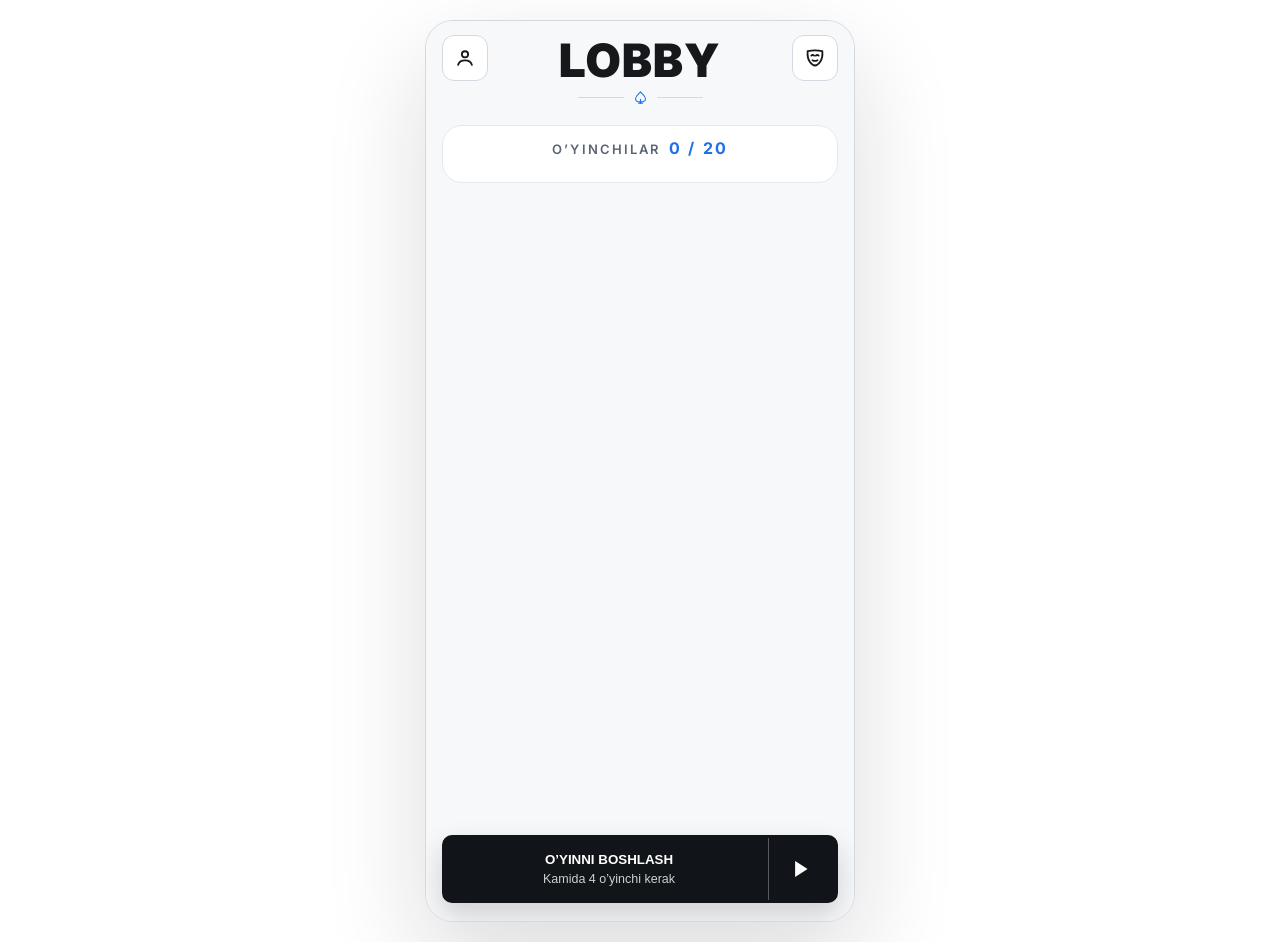
==== commit ef0152f2: "Mafia bot with bigint fix" ====
--- a/backend/app/static/index.html
+++ b/backend/app/static/index.html
@@ -781,7 +781,7 @@
 
 <div class="app">
 
-<section id="lobby" class="screen">
+<section id="lobby" class="screen active">
 <div class="lb-bg"></div>
 <div class="lb-inner">
 
@@ -1126,8 +1126,15 @@
   <button class="iconbtn" onclick="renderHome()" aria-label="Yangilash"><svg class="icon"><use href="#i-refresh"/></svg></button>
 </div>
 
+<div class="home-intro">
+  <div class="home-kicker" data-i18n="home_intro_kicker">STRATEGIYA · MULOQOT · MANTIQ</div>
+  <h1 data-i18n="home_headline">Har bir qaror<br>muhim.</h1>
+  <p data-i18n="home_intro_text">Do‘stlar davrasida mantiq va strategiya. Guruhingizga qo‘shiling, o‘z rolingizni o‘ynang.</p>
+  <svg class="home-mask icon" aria-hidden="true"><use href="#i-mask"/></svg>
+</div>
+
 <div class="profile-head card">
-  <div class="profile-avatar" id="homeAvatar"></div>
+  <div class="home-avatar" id="homeAvatar"></div>
   <div class="profile-id">
     <div class="profile-name" id="homeName">—</div>
     <div class="profile-username" id="homeUsername"></div>
